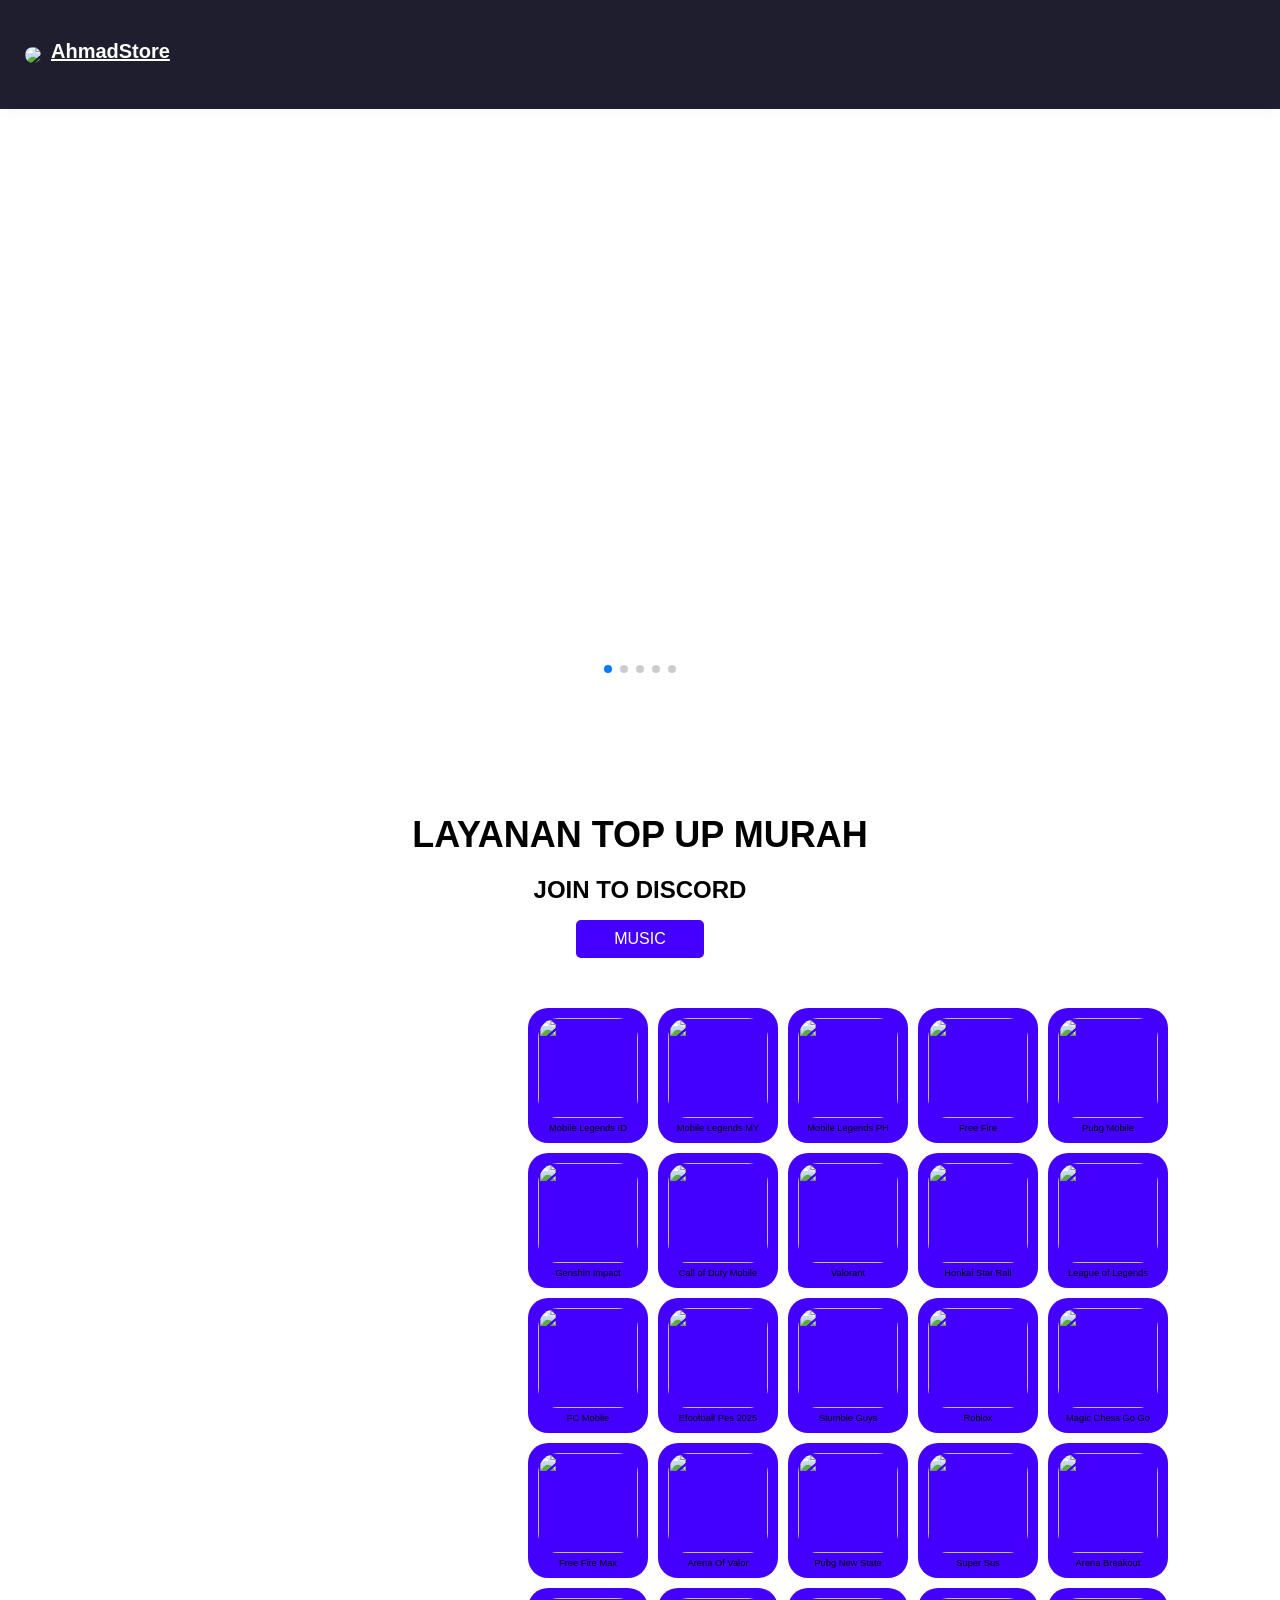
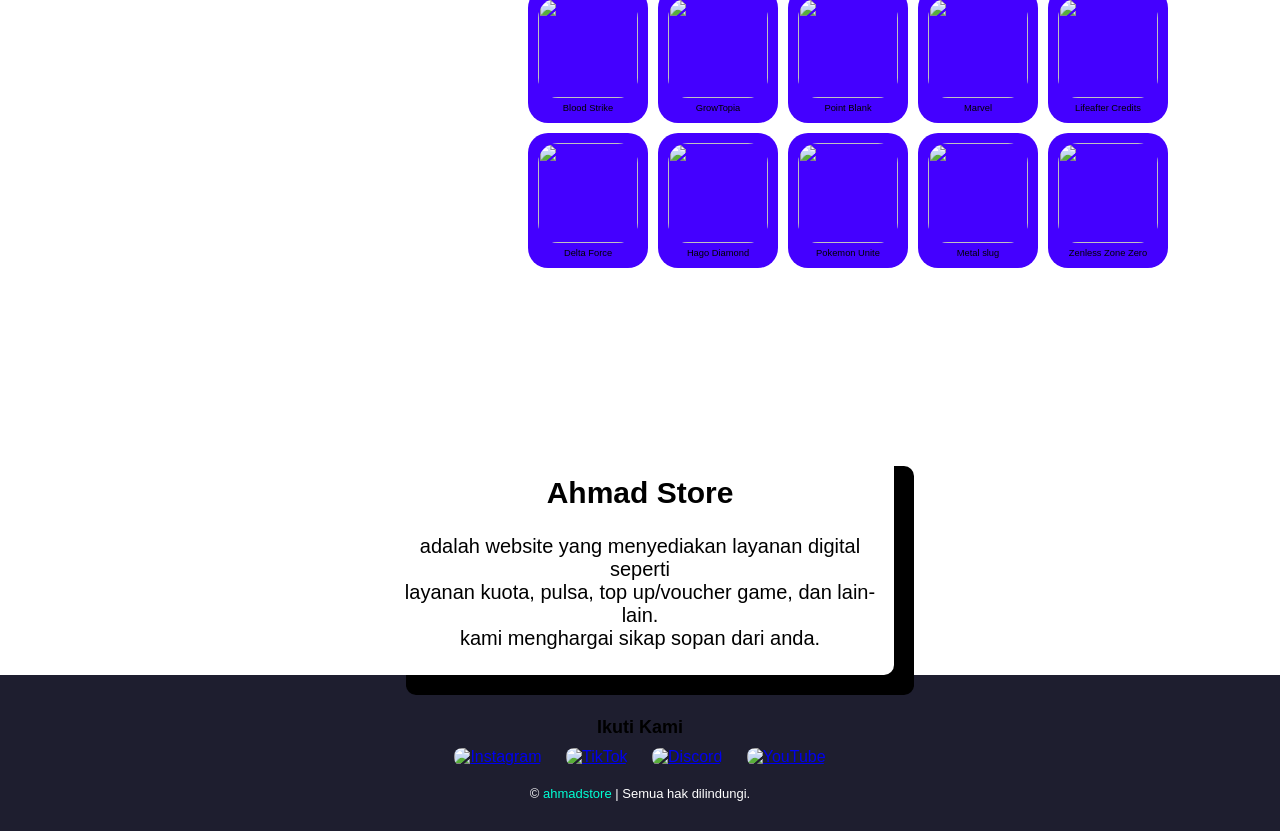
==== index.html @ b256cb35 "Add files via upload" ====
<!DOCTYPE html>
<html lang="id">
    <header>
        <div class="logo">
            <div><img src="image/logo.png"/></div>
        <a href="/" class="title">AhmadStore</a>
        <div>
</header>
        <!-- image slider -->
        <div class="wrap">
            <div class="swiper">
                <div class="swiper-wrapper">
                    <div class="swiper-slide"><img src="image/1204924.jpg" alt=""></div>
                    <div class="swiper-slide"><img src="image/stretched-1920-1080-1149777.jpg" alt=""></div>
                    <div class="swiper-slide"><img src="image/slider-4.webp" alt=""></div>
                    <div class="swiper-slide"><img src="image/slider-5.webp" alt=""></div>
                    <div class="swiper-slide"><img src="image/stretched-1920-1080-1123246.jpg" alt=""></div>
                </div>
        
                <div class="swiper-pagination"></div>
            </div>
        </div>
<head>
    <meta charset="UTF-8">
    <meta name="viewport" content="width=device-width, initial-scale=2.0">
    <title>Ahmadstore</title>
    <div class="title">STORE TERBAIK</div>
    <link rel="icon" href="image/logo.png">
    <link rel="stylesheet" href="style.css">
    <link rel="stylesheet" href="https://unpkg.com/swiper@8/swiper-bundle.min.css"/>
    <div class="hero-content">
        <h1>LAYANAN TOP UP MURAH</h1>
        <h2>JOIN TO
            <span class="typewriter-text"></span>
        </h2>
        </div>
    </div>
</head>
<body>
  <button class="yahiko" id="unmuteBtn">MUSIC</button>

  <audio id="myAudio" src="audio/dj.mp3" autoplay muted loop></audio>
    <section id="populer" class="populer">
        <div class="games">
            <div class="game-item">
                <div class="link" onclick="goToTopup('Mobile Legends ID')">
                    <img src="image/mlbb.png" alt="">
                    <div class="judul-produk">Mobile Legends ID</div>
                </div>
            </div>
            
            <div class="game-item">
                <div class="link" onclick="goToTopup('Mobile Legends MY')">
                    <img src="image/mlglobal.png" alt="">
                    <div class="judul-produk">Mobile Legends MY</div>
                </div>
            </div>
            
            <div class="game-item">
                <div class="link" onclick="goToTopup('Mobile Legends PH')">
                    <img src="image/mlbbph.png" alt="">
                    <div class="judul-produk">Mobile Legends PH</div>
                </div>
            </div>

            <div class="game-item">
                <div class="link" onclick="goToTopup('Free Fire')">
                    <img src="image/ff.png" alt="">
                    <div class="judul-produk">Free Fire</div>
                </div>
            </div>

            <div class="game-item">
                <div class="link" onclick="goToTopup('PUBG Mobile')">
                    <img src="image/pubgm.png" alt="">
                    <div class="judul-produk">Pubg Mobile</div>
                </div>
            </div>

            <div class="game-item">
                <div class="link" onclick="goToTopup('Genshin Impact')">
                    <img src="image/GenshinImpact.png" alt="">
                    <div class="judul-produk">Genshin Impact</div>
                </div>
            </div>

            <div class="game-item">
                <div class="link" onclick="goToTopup('Call of Duty Mobile')">
                    <img src="image/codm.png" alt="">
                    <div class="judul-produk">Call of Duty Mobile</div>
                </div>
            </div>

            <div class="game-item">
                <div class="link" onclick="goToTopup('Valorant')">
                    <img src="image/valorant.png" alt="">
                    <div class="judul-produk">Valorant</div>
                </div>
            </div>

            <div class="game-item">
                <div class="link" onclick="goToTopup('Honkai Star Rail')">
                    <img src="image/hongkai.png" alt="">
                    <div class="judul-produk">Honkai Star Rail</div>
                </div>
            </div>

            <div class="game-item">
                <div class="link" onclick="goToTopup('League of Legends')">
                    <img src="image/lol.png" alt="">
                    <div class="judul-produk">League of Legends</div>
                </div>
            </div>

            <div class="game-item">
                <div class="link" onclick="goToTopup('FC Moblie')">
                    <img src="image/fcmobile.png" alt="">
                    <div class="judul-produk">FC Moblie</div>
                </div>
            </div>

            <div class="game-item">
                <div class="link" onclick="goToTopup('Efootball Pes 2025')">
                    <img src="image/efootball.png" alt="">
                    <div class="judul-produk">Efootball Pes 2025</div>
                </div>
            </div>

            <div class="game-item">
                <div class="link" onclick="goToTopup('Stumble Guys')">
                    <img src="image/st.png" alt="">
                    <div class="judul-produk">Stumble Guys</div>
                </div>
            </div>
            
            <div class="game-item">
                <div class="link" onclick="goToTopup('Roblox')">
                    <img src="image/roblox.png" alt="">
                    <div class="judul-produk">Roblox</div>
                </div>
            </div>
            
            <div class="game-item">
                <div class="link" onclick="goToTopup('Magic Chess Go Go')">
                    <img src="image/magic.png" alt="">
                    <div class="judul-produk">Magic Chess Go Go</div>
                </div>
            </div>
            
            <div class="game-item">
                <div class="link" onclick="goToTopup('Free Fire Max')">
                    <img src="image/ffmax.png" alt="">
                    <div class="judul-produk">Free Fire Max</div>
                </div>
            </div>
            
            <div class="game-item">
                <div class="link" onclick="goToTopup('Arena Of Valor')">
                    <img src="image/aov.png" alt="">
                    <div class="judul-produk">Arena Of Valor</div>
                </div>
            </div>
            
            <div class="game-item">
                <div class="link" onclick="goToTopup('Pubg New State')">
                    <img src="image/pubgnew.png" alt="">
                    <div class="judul-produk">Pubg New State</div>
                </div>
            </div>
            
            <div class="game-item">
                <div class="link" onclick="goToTopup('Super Sus')">
                    <img src="image/supersus.png" alt="">
                    <div class="judul-produk">Super Sus</div>
                </div>
            </div>
            
            <div class="game-item">
                <div class="link" onclick="goToTopup('Arena Breakout')">
                    <img src="image/arenabreakout.png" alt="">
                    <div class="judul-produk">Arena Breakout</div>
                </div>
            </div>
            
            <div class="game-item">
                <div class="link" onclick="goToTopup('Blood Strike')">
                    <img src="image/bloodstrike.png" alt="">
                    <div class="judul-produk">Blood Strike</div>
                </div>
            </div>
            
            <div class="game-item">
                <div class="link" onclick="goToTopup('GrowTopia')">
                    <img src="image/growtopia.png" alt="">
                    <div class="judul-produk">GrowTopia</div>
                </div>
            </div>
            
            <div class="game-item">
                <div class="link" onclick="goToTopup('Point Blank')">
                    <img src="image/pointblank.png" alt="">
                    <div class="judul-produk">Point Blank</div>
                </div>
            </div>
            
            <div class="game-item">
                <div class="link" onclick="goToTopup('Marvel')">
                    <img src="image/marvel.png" alt="">
                    <div class="judul-produk">Marvel</div>
                </div>
            </div>
            
           <div class="game-item">
                <div class="link" onclick="goToTopup('Lifeafter Credits')">
                    <img src="image/lifeafter.png" alt="">
                    <div class="judul-produk">Lifeafter Credits</div>
                </div>
            </div>
            
            <div class="game-item">
                <div class="link" onclick="goToTopup('Delta Force')">
                    <img src="image/deltaforce.png" alt="">
                    <div class="judul-produk">Delta Force</div>
                </div>
            </div>
            
            <div class="game-item">
                <div class="link" onclick="goToTopup('Hago Diamond')">
                    <img src="image/hago.png" alt="">
                    <div class="judul-produk">Hago Diamond</div>
                </div>
            </div>
            
            <div class="game-item">
                <div class="link" onclick="goToTopup('Pokemon Unite')">
                    <img src="image/pokemon.png" alt="">
                    <div class="judul-produk">Pokemon Unite</div>
                </div>
            </div>
            
            <div class="game-item">
                <div class="link" onclick="goToTopup('Metal Slug')">
                    <img src="image/metal.png" alt="">
                    <div class="judul-produk">Metal slug</div>
                </div>
            </div>
            
            <div class="game-item">
                <div class="link" onclick="goToTopup('Zenless Zone Zero')">
                    <img src="image/zenless.png" alt="">
                    <div class="judul-produk">Zenless Zone Zero</div>
                </div>
            </div>
          </div>
    </section>

    <section class="tentang" id="tentang">
        <div class="card">
            <p>
                <h1>Ahmad Store</h1> 
                adalah website yang menyediakan layanan digital seperti
                <br>
                layanan kuota, pulsa, top up/voucher game, dan lain-lain.
                <br>
                kami menghargai sikap sopan dari anda.
            </p>
        </div>
    </section>

   <footer>
    <div class="sosmed">
      <h1>Ikuti Kami</h1>
      <a href="https://www.instagram.com/call.me.mad_"><img src="image/ig.png" alt="Instagram"></a>
      <a href="https://tiktok.com/@ahmad_amrullah12"><img src="image/tt.png" alt="TikTok"></a>
      <a href="https://discord.gg/pJrTTvEG9v"><img src="image/dc.png" alt="Discord"></a>
      <a href="https://youtube.com/@ahmadamrullah12"><img src="image/yt.png" alt="YouTube"></a>
    </div>
    <div class="copyright">
      &copy; <a href="https://discord.gg/pJrTTvEG9v">ahmadstore</a> | Semua hak dilindungi.
    </div>
  </footer>
  
    <script>
        function goToTopup(game) {
            window.location.href = `topup.html?game=${encodeURIComponent(game)}`;
        }

        function goToInfo(game) {
            window.location.href = `info.html?game=${encodeURIComponent(game)}`;
        }
    </script>
<script src="https://unpkg.com/swiper@8/swiper-bundle.min.js"></script>
<script src="script.js"></script>
</body>
</html>
---- style.css ----
body {
    font-family: Bold, sans-serif;
    text-align: center;
    background-image: url(https://cdn.discordapp.com/attachments/1359889740995756062/1373749825455259841/logo.png?ex=682b8bb9&is=682a3a39&hm=458e947bf00611971ff7916f259a6aa3700faae4d5fba4be7956ff9c8e35e66b&);
    background-repeat: no-repeat;
    background-size: cover;
    background-position: 52.5%;
    margin: 0;
    position: relative;
}
header {
    display: flex;
    align-items: center;
    justify-content: space-between;
    padding: 15px 20px;
    background-color: #1e1e2f;
    box-shadow: 0px 4px 10px rgba(201, 199, 199, 0.1);
    font-weight: bold;
    top: 0;
}

.swiper {
    width: 50%;
    margin: 5rem;
    height: 50vh;
}
.swiper-slide  img {
    width: 100%;
    
}

.logo {
    display: flex;
    --flex-direction: row;
    justify-content: center;
    align-items: center;
    font-size: 1.5em;
    padding: 15px;
    margin-left: -10px;
}
.logo img {
    height: 50px; /* Sesuaikan ukuran logo */
    border-radius: 50px;
}

.nama {
    color: whitesmoke;
    font-weight: 700;
    padding-left: 10px;
}

.store {
    color: #323531;
    font-weight: 700;
    padding-left: 4px;
}

nav ul {
    list-style: none;
    display: flex;
    gap: 20px;
}

nav ul li a {
    text-decoration: none;
    color: #333;
    font-weight: bold;
}

.topup-container {
    display: grid;
    justify-content: center;
    align-items: center;
    width: 80%;
    max-width: 400px;
    margin: 20px auto;
    background: white;
    padding: 30px;
    border-radius: 5px;
    box-shadow: 2px 2px 10px rgba(0, 0, 0, 0.2);
}

.logotengah {
    display: grid;
    justify-content: center;
    align-items: center;
    margin-left: 91vh;
    margin-top: 50px;
    border-radius: 15px;
    width: 15%;
}

.title-p {
    display: grid;
    justify-content: center;
    align-items: center;
    text-align: center;
    font-size: 10pt;
    margin-bottom: 5px;
    margin-top: 50px;
    margin-left: 95vh;
    background: #a5a3a4;
    border-radius: 15px;
    padding: 10px;
    width: 10%;
    padding-top: 1rem;
}

input {
    width: 100%;
    padding: 10px;
    margin-bottom: 15px;
    border: 1px solid #ccc;
    border-radius: 5px;
}
.price-list {
    display: grid;
    grid-template-columns: repeat(2, 1fr);
    gap: 10px;
    margin-bottom: 15px;
}
.price-item {
    background: #e0e0e0;
    padding: 15px;
    border-radius: 5px;
    cursor: pointer;
}
.price-item:hover {
    background: #ff6600;
    color: white;
}
button {
    background: #28a745;
    color: white;
    padding: 10px;
    width: 100%;
    border: none;
    border-radius: 5px;
    cursor: pointer;
    font-size: 16px;
}

.yahiko {
    background: #4400ff;
    color: white;
    padding: 10px;
    width: 10%;
    border: none;
    border-radius: 5px;
    cursor: pointer;
    font-size: 16px;
}

button:hover {
    background: #218838;
}
.back-link {
    --display: block;
    margin-top: 50px;
    margin-bottom: 50px;
    padding: 10px;
    width: 100%;
    font-size: 16px;
    border-radius: 5px;
    text-decoration: none;
    color: white;
    cursor: pointer;
    background-color: #007bff;
}

.back-link:hover {
    background-color: #0d66c5;
}

.game-list {
    width: 90%;
    max-width: 600px;
    margin: 20px auto;
    text-align: center;
    background: white;
    padding: 30px;
    border-radius: 10px;
    box-shadow: 2px 2px 10px rgba(0, 0, 0, 0.2);
}

.games {
    display: grid;
    justify-content: center;
    align-content: center;
    grid-template-columns: repeat(5, 1fr);
    gap: 10px;
    margin: 50px auto;
    --margin-top: 5px;
    margin-left: 160vh;
}

.game-item {
    display: grid;
    background: #4400ff;
    padding: 10px;
    border-radius: 20px;
    text-align: center;
    cursor: pointer;
    transition: 0.3s;
}

.game-item:hover {
  background-color: #00ffd5;
  color: #000;
  box-shadow: 0 0 15px #00ffd5;
}

.game-item img {
    width: 100px;
    height: 100px;
    margin-bottom: 5px;
}

.populer
{
    display: grid;
    justify-content: center;
    font-size: 7pt;
    width: 40%;
    margin-top: 0%;
    margin-left: -10%;
    margin-right: 5%;
    grid-template-columns: repeat(5,1fr);
}

.populer img
{
    border-radius: 20px;
}

footer {
      background-color: #1e1e2f;
      text-align: center;
      padding: 30px 20px;
    }

    .sosmed h1 {
      font-size: 18px;
      margin-bottom: 10px;
    }

    .sosmed a img {
      width: 40px;
      margin: 0 10px;
      border-radius: 8px;
    }

    .copyright {
      font-size: 13px;
      color: #fff;
      margin-top: 20px;
    }

    .copyright a {
      color: #00ffd5;
      text-decoration: none;
    }

.tentang
{
    display: grid;
    justify-content: center;
    margin-top: 10%;
    font-size: 15pt;
}

.card
{
    background-color: #fff;
    padding: 1%;
    border-radius: 10px;
    box-shadow: 20px 20px black;
}

.title
{
    color: white;
    border-bottom: 1px solid var(--white);
    font-size: 15pt;
    margin-top: 10px;
    margin-left: 10px;
    margin-bottom: 1rem;
    font-weight: 600;
    border-radius: 10px;
}
 
.card h1
{
    --text-align: center;
}

@media screen and (max-width : 600px) {
    
    header {
        display: flex;
        align-items: center;
        justify-content: space-between;
        padding: 4px 4px;
        background-color: #4400ff;
        box-shadow: 0px 4px 10px rgba(201, 199, 199, 0.1);
        position: sticky;
        block-size: 5cap;
    }
    
    body
    {
        position: static;
        background-position: 50%;
    }

        /* Hero Section */
    .hero-content {
        display: fixed;
    }

    .swiper {
        display: flex;
    }

    .swiper-slide  img {
        display: flex;
    }

    .yahiko {
    background: #4400ff;
    color: white;
    padding: 10px;
    width: 20%;
    border: none;
    border-radius: 5px;
    cursor: pointer;
    font-size: 15px;
    }

    .game-item {
    display: grid;
    background: #4400ff;
    padding: 10px;
    border-radius: 20px;
    text-align: center;
    cursor: pointer;
    transition: 0.3s;
    }

    .game-item:hover {
    background-color: #00ffd5;
    color: #000;
    box-shadow: 0 0 15px #00ffd5;
    }

    .game-item img {
        width: 100px;
        height: 100px;
        margin-bottom: 5px;
    }

    .nama {
        font-size: 15pt;
    }

    .store {
        font-size: 15pt;
    }
    
    .hdjudul {
        font-size: 10pt;
    }
    nav ul {
        list-style: none;
        display: flex;
        gap: 20px;
    }
    .logotengah {
        display: grid;
        justify-content: center;
        align-items: center;
        margin-left: 21vh;
        margin-top: 50px;
        border-radius: 15px;
        width: 15%;
    }
    
    .logo {
    display: flex;
    --flex-direction: row;
    justify-content: center;
    align-items: center;
    font-size: 1.5em;
    padding: 15px;
    margin-left: 95px;
    margin-top: 10px;
    display: fixed;
    }

    .logo img {
        height: 50px; /* Sesuaikan ukuran logo */
        border-radius: 20px;
    }

    .title-p {
        display: grid;
        justify-content: center;
        align-items: center;
        text-align: center;
        font-size: 10pt;
        margin-bottom: 5px;
        margin-top: 50px;
        margin-left: 21vh;
        background: #a5a3a4;
        border-radius: 15px;
        padding: 10px;
        width: 10%;
    }
    
    .populer
    {
        display: grid;
        justify-content: center;
        grid-template-columns: repeat(3,1fr);
        font-size: 10pt;
        width: 10%;
        margin-top: 2%;
        margin-left: 5%;
        margin-right: 5%;
    }

    .tentang
    {
        display: grid;
        justify-content: center;
        margin-top: 10%;
        font-size: 10pt;
        margin-right: 5%;
    }
    .games {
        display: grid;
        justify-content: center;
        align-content: center;
        grid-template-columns: repeat(3, 1fr);
        gap: 10px;
        margin: 20px auto;
        --margin-top: 5px;
        margin-left: 40vh;
    }
}
.input-search
{
    width: 30%;
    border: none;
    border-radius: 0 0 0 10px;
    padding: 10px;
}

.wrap {
    max-width: 1100px;
    margin: auto;
    padding-left: 2rem;
    padding-right: 2rem;
}
@media screen and (max-width:600px) {
   .swiper {
      width: 100%;
      margin: 6.5rem;
      height: 15vh;
   }
   .swiper-slide img {
      width: 100%;
      
   }
}

@media screen and (min-width:600px) {
   .swiper {
      width: 100%;
      margin-top: 8rem;
      height: 25vh;
   }
   .swiper-slide  img {
      width: 100%;
      
   }
}

@media screen and (min-width:600px) {
   .swiper {
      margin-top: 5rem;
   }
    .swiper {
        width: 100%;
        margin-top: 8rem;
        height: 30vh;
    }
    .swiper-slide  img {
        width: 100%;
        
    }
}

@media screen and (min-width: 600px) {
    .swiper {
        width: 100%;
        height: 50vh;
    }
    .swiper-slide img {
        width: 100%;
        
    }
}

.link img
{
    width: none;
}

/* Hero Section */
.hero-content {
    flex: 1;
}

.hero-content h1 {
    font-size: 48px;
    margin-bottom: 16px;
    transition: text-shadow 0.3s ease;
}

.hero-content h1:hover {
    text-shadow: 0 0 15px var(--glow-color);
}

.hero-content h2 {
    color: var(--primary);
    font-size: 24px;
    margin-bottom: 16px;
    transition: text-shadow 0.3s ease;
}

.hero-content h2:hover {
    text-shadow: 0 0 10px var(--glow-color);
}

.hero-content p {
    color: var(--gray);
    margin-bottom: 32px;
    max-width: 500px;
    transition: color 0.3s ease;
}

.hero-content p:hover {
    color: var(--light);
}

.hero-content {
    order: 2;
}

.profile-image {
    order: 1;
}

.social-links {
    justify-content: center;
}

.hero-content h1 {
    font-size: 36px;
}
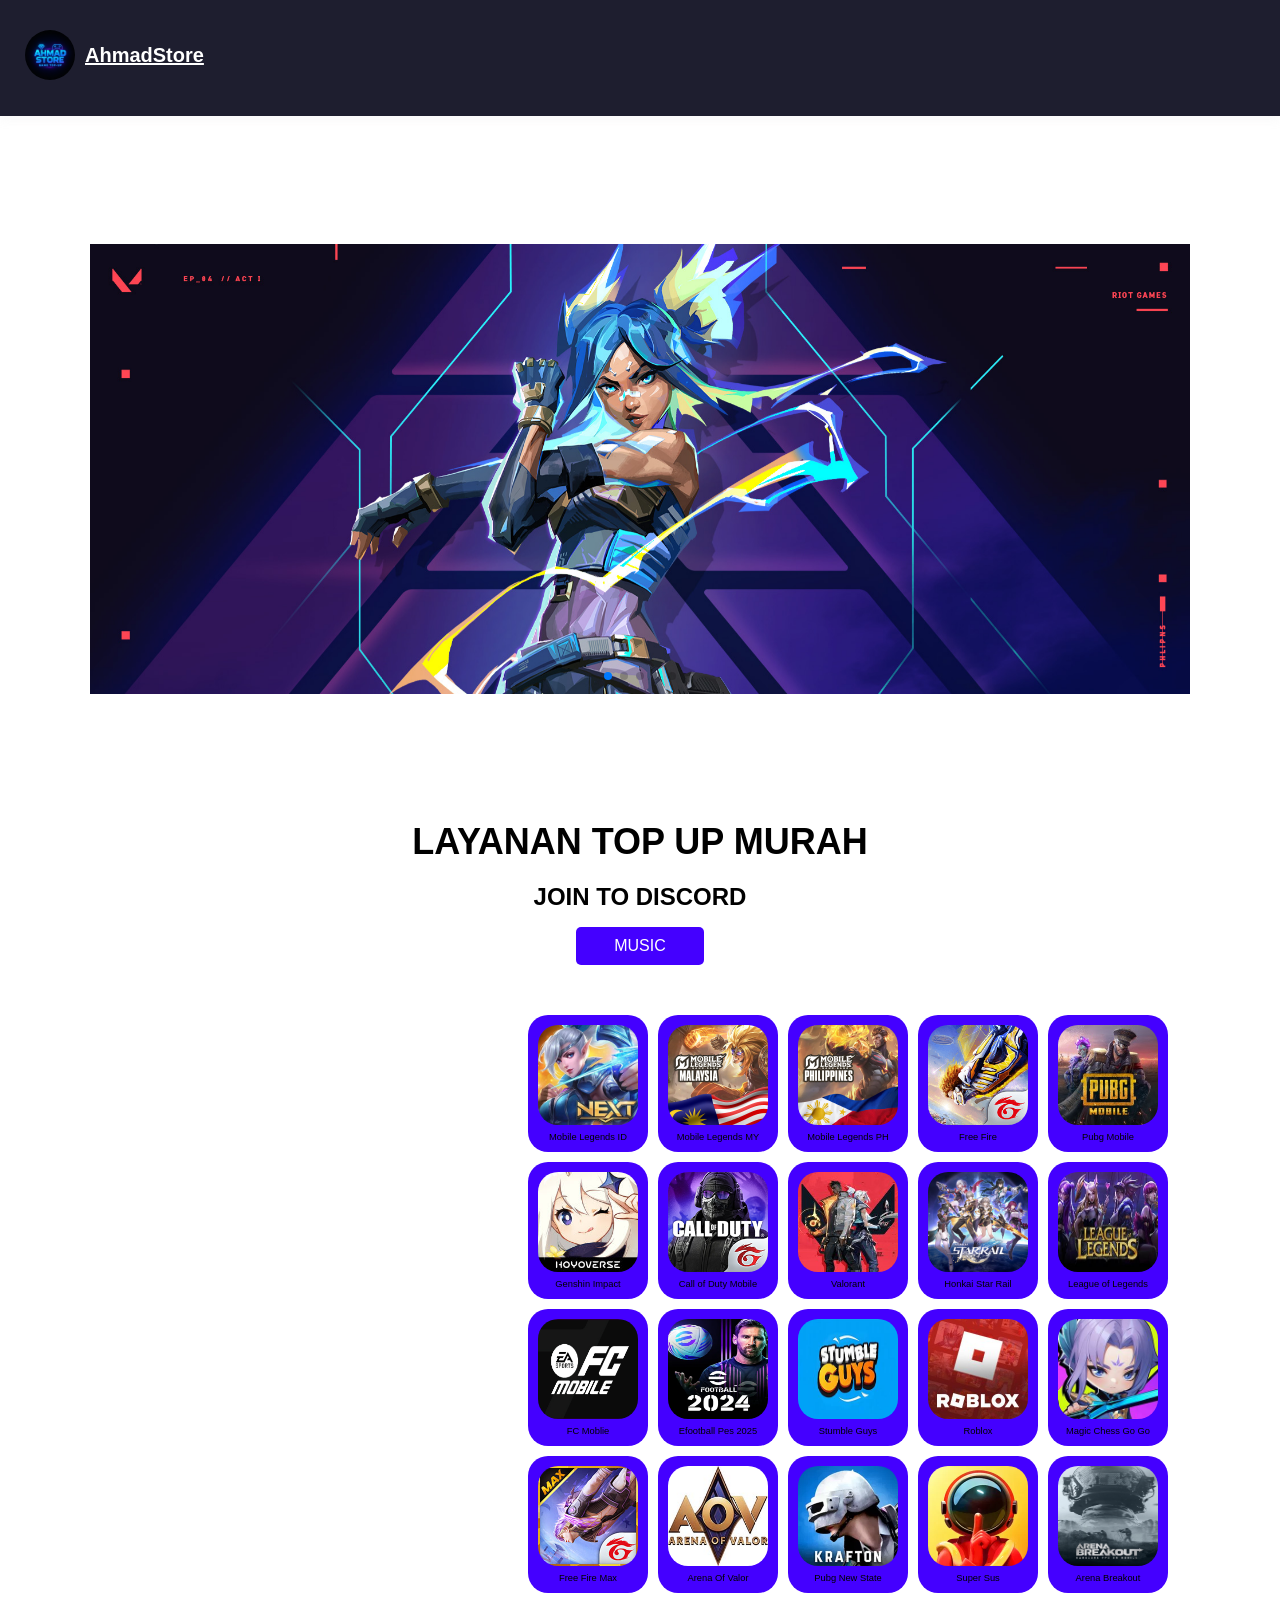
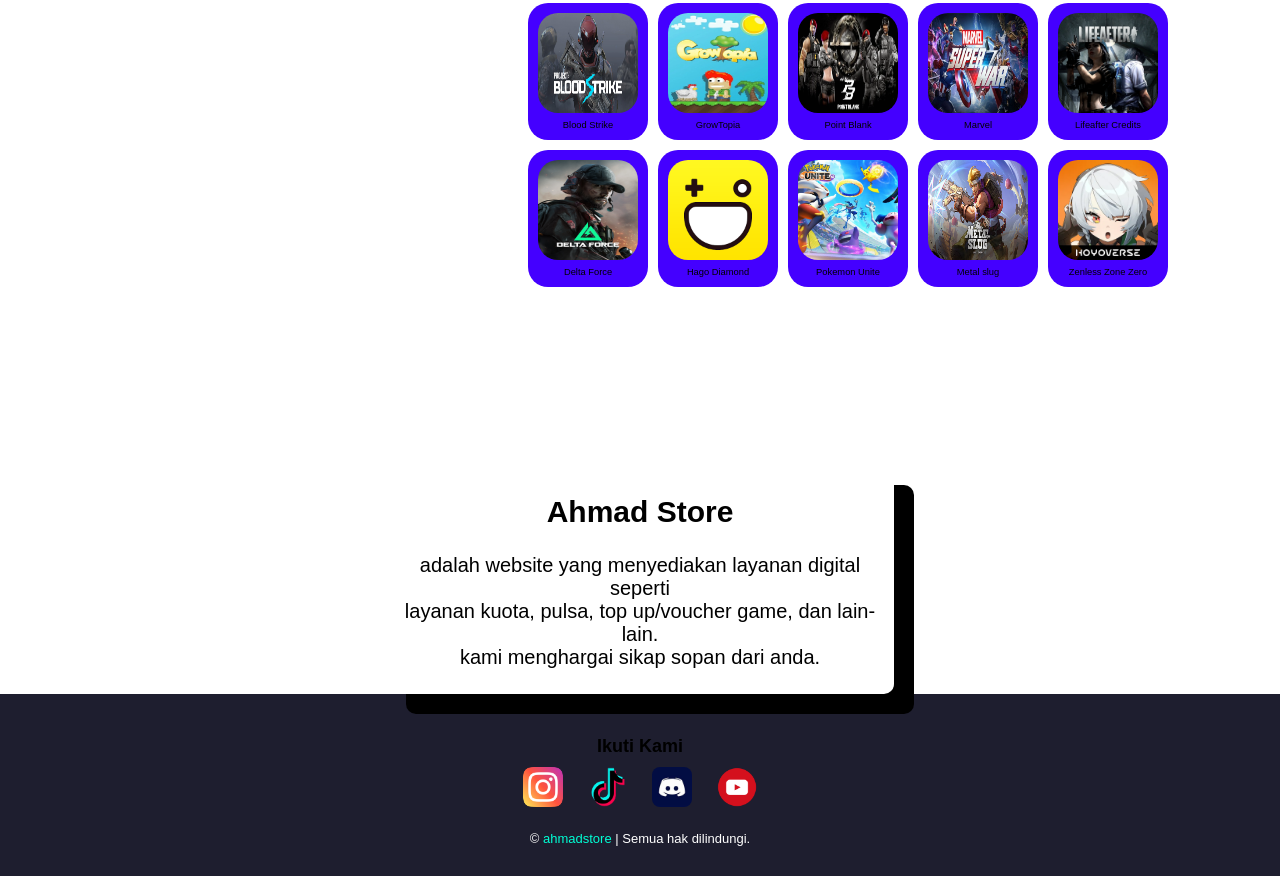
==== commit 08a2db8f: "Update index.html" ====
--- a/index.html
+++ b/index.html
@@ -2,7 +2,7 @@
 <html lang="id">
     <header>
         <div class="logo">
-            <div><img src="image/logo.png"/></div>
+            <div><img src="logo.png"/></div>
         <a href="/" class="title">AhmadStore</a>
         <div>
 </header>
@@ -10,11 +10,11 @@
         <div class="wrap">
             <div class="swiper">
                 <div class="swiper-wrapper">
-                    <div class="swiper-slide"><img src="image/1204924.jpg" alt=""></div>
-                    <div class="swiper-slide"><img src="image/stretched-1920-1080-1149777.jpg" alt=""></div>
-                    <div class="swiper-slide"><img src="image/slider-4.webp" alt=""></div>
-                    <div class="swiper-slide"><img src="image/slider-5.webp" alt=""></div>
-                    <div class="swiper-slide"><img src="image/stretched-1920-1080-1123246.jpg" alt=""></div>
+                    <div class="swiper-slide"><img src="1204924.jpg" alt=""></div>
+                    <div class="swiper-slide"><img src="stretched-1920-1080-1149777.jpg" alt=""></div>
+                    <div class="swiper-slide"><img src="slider-4.webp" alt=""></div>
+                    <div class="swiper-slide"><img src="slider-5.webp" alt=""></div>
+                    <div class="swiper-slide"><img src="stretched-1920-1080-1123246.jpg" alt=""></div>
                 </div>
         
                 <div class="swiper-pagination"></div>
@@ -25,7 +25,7 @@
     <meta name="viewport" content="width=device-width, initial-scale=2.0">
     <title>Ahmadstore</title>
     <div class="title">STORE TERBAIK</div>
-    <link rel="icon" href="image/logo.png">
+    <link rel="icon" href="logo.png">
     <link rel="stylesheet" href="style.css">
     <link rel="stylesheet" href="https://unpkg.com/swiper@8/swiper-bundle.min.css"/>
     <div class="hero-content">
@@ -44,210 +44,210 @@
         <div class="games">
             <div class="game-item">
                 <div class="link" onclick="goToTopup('Mobile Legends ID')">
-                    <img src="image/mlbb.png" alt="">
+                    <img src="mlbb.png" alt="">
                     <div class="judul-produk">Mobile Legends ID</div>
                 </div>
             </div>
             
             <div class="game-item">
                 <div class="link" onclick="goToTopup('Mobile Legends MY')">
-                    <img src="image/mlglobal.png" alt="">
+                    <img src="mlglobal.png" alt="">
                     <div class="judul-produk">Mobile Legends MY</div>
                 </div>
             </div>
             
             <div class="game-item">
                 <div class="link" onclick="goToTopup('Mobile Legends PH')">
-                    <img src="image/mlbbph.png" alt="">
+                    <img src="mlbbph.png" alt="">
                     <div class="judul-produk">Mobile Legends PH</div>
                 </div>
             </div>
 
             <div class="game-item">
                 <div class="link" onclick="goToTopup('Free Fire')">
-                    <img src="image/ff.png" alt="">
+                    <img src="ff.png" alt="">
                     <div class="judul-produk">Free Fire</div>
                 </div>
             </div>
 
             <div class="game-item">
                 <div class="link" onclick="goToTopup('PUBG Mobile')">
-                    <img src="image/pubgm.png" alt="">
+                    <img src="pubgm.png" alt="">
                     <div class="judul-produk">Pubg Mobile</div>
                 </div>
             </div>
 
             <div class="game-item">
                 <div class="link" onclick="goToTopup('Genshin Impact')">
-                    <img src="image/GenshinImpact.png" alt="">
+                    <img src="GenshinImpact.png" alt="">
                     <div class="judul-produk">Genshin Impact</div>
                 </div>
             </div>
 
             <div class="game-item">
                 <div class="link" onclick="goToTopup('Call of Duty Mobile')">
-                    <img src="image/codm.png" alt="">
+                    <img src="codm.png" alt="">
                     <div class="judul-produk">Call of Duty Mobile</div>
                 </div>
             </div>
 
             <div class="game-item">
                 <div class="link" onclick="goToTopup('Valorant')">
-                    <img src="image/valorant.png" alt="">
+                    <img src="valorant.png" alt="">
                     <div class="judul-produk">Valorant</div>
                 </div>
             </div>
 
             <div class="game-item">
                 <div class="link" onclick="goToTopup('Honkai Star Rail')">
-                    <img src="image/hongkai.png" alt="">
+                    <img src="hongkai.png" alt="">
                     <div class="judul-produk">Honkai Star Rail</div>
                 </div>
             </div>
 
             <div class="game-item">
                 <div class="link" onclick="goToTopup('League of Legends')">
-                    <img src="image/lol.png" alt="">
+                    <img src="lol.png" alt="">
                     <div class="judul-produk">League of Legends</div>
                 </div>
             </div>
 
             <div class="game-item">
                 <div class="link" onclick="goToTopup('FC Moblie')">
-                    <img src="image/fcmobile.png" alt="">
+                    <img src="fcmobile.png" alt="">
                     <div class="judul-produk">FC Moblie</div>
                 </div>
             </div>
 
             <div class="game-item">
                 <div class="link" onclick="goToTopup('Efootball Pes 2025')">
-                    <img src="image/efootball.png" alt="">
+                    <img src="efootball.png" alt="">
                     <div class="judul-produk">Efootball Pes 2025</div>
                 </div>
             </div>
 
             <div class="game-item">
                 <div class="link" onclick="goToTopup('Stumble Guys')">
-                    <img src="image/st.png" alt="">
+                    <img src="st.png" alt="">
                     <div class="judul-produk">Stumble Guys</div>
                 </div>
             </div>
             
             <div class="game-item">
                 <div class="link" onclick="goToTopup('Roblox')">
-                    <img src="image/roblox.png" alt="">
+                    <img src="roblox.png" alt="">
                     <div class="judul-produk">Roblox</div>
                 </div>
             </div>
             
             <div class="game-item">
                 <div class="link" onclick="goToTopup('Magic Chess Go Go')">
-                    <img src="image/magic.png" alt="">
+                    <img src="magic.png" alt="">
                     <div class="judul-produk">Magic Chess Go Go</div>
                 </div>
             </div>
             
             <div class="game-item">
                 <div class="link" onclick="goToTopup('Free Fire Max')">
-                    <img src="image/ffmax.png" alt="">
+                    <img src="ffmax.png" alt="">
                     <div class="judul-produk">Free Fire Max</div>
                 </div>
             </div>
             
             <div class="game-item">
                 <div class="link" onclick="goToTopup('Arena Of Valor')">
-                    <img src="image/aov.png" alt="">
+                    <img src="aov.png" alt="">
                     <div class="judul-produk">Arena Of Valor</div>
                 </div>
             </div>
             
             <div class="game-item">
                 <div class="link" onclick="goToTopup('Pubg New State')">
-                    <img src="image/pubgnew.png" alt="">
+                    <img src="pubgnew.png" alt="">
                     <div class="judul-produk">Pubg New State</div>
                 </div>
             </div>
             
             <div class="game-item">
                 <div class="link" onclick="goToTopup('Super Sus')">
-                    <img src="image/supersus.png" alt="">
+                    <img src="supersus.png" alt="">
                     <div class="judul-produk">Super Sus</div>
                 </div>
             </div>
             
             <div class="game-item">
                 <div class="link" onclick="goToTopup('Arena Breakout')">
-                    <img src="image/arenabreakout.png" alt="">
+                    <img src="arenabreakout.png" alt="">
                     <div class="judul-produk">Arena Breakout</div>
                 </div>
             </div>
             
             <div class="game-item">
                 <div class="link" onclick="goToTopup('Blood Strike')">
-                    <img src="image/bloodstrike.png" alt="">
+                    <img src="bloodstrike.png" alt="">
                     <div class="judul-produk">Blood Strike</div>
                 </div>
             </div>
             
             <div class="game-item">
                 <div class="link" onclick="goToTopup('GrowTopia')">
-                    <img src="image/growtopia.png" alt="">
+                    <img src="growtopia.png" alt="">
                     <div class="judul-produk">GrowTopia</div>
                 </div>
             </div>
             
             <div class="game-item">
                 <div class="link" onclick="goToTopup('Point Blank')">
-                    <img src="image/pointblank.png" alt="">
+                    <img src="pointblank.png" alt="">
                     <div class="judul-produk">Point Blank</div>
                 </div>
             </div>
             
             <div class="game-item">
                 <div class="link" onclick="goToTopup('Marvel')">
-                    <img src="image/marvel.png" alt="">
+                    <img src="marvel.png" alt="">
                     <div class="judul-produk">Marvel</div>
                 </div>
             </div>
             
            <div class="game-item">
                 <div class="link" onclick="goToTopup('Lifeafter Credits')">
-                    <img src="image/lifeafter.png" alt="">
+                    <img src="lifeafter.png" alt="">
                     <div class="judul-produk">Lifeafter Credits</div>
                 </div>
             </div>
             
             <div class="game-item">
                 <div class="link" onclick="goToTopup('Delta Force')">
-                    <img src="image/deltaforce.png" alt="">
+                    <img src="deltaforce.png" alt="">
                     <div class="judul-produk">Delta Force</div>
                 </div>
             </div>
             
             <div class="game-item">
                 <div class="link" onclick="goToTopup('Hago Diamond')">
-                    <img src="image/hago.png" alt="">
+                    <img src="hago.png" alt="">
                     <div class="judul-produk">Hago Diamond</div>
                 </div>
             </div>
             
             <div class="game-item">
                 <div class="link" onclick="goToTopup('Pokemon Unite')">
-                    <img src="image/pokemon.png" alt="">
+                    <img src="pokemon.png" alt="">
                     <div class="judul-produk">Pokemon Unite</div>
                 </div>
             </div>
             
             <div class="game-item">
                 <div class="link" onclick="goToTopup('Metal Slug')">
-                    <img src="image/metal.png" alt="">
+                    <img src="metal.png" alt="">
                     <div class="judul-produk">Metal slug</div>
                 </div>
             </div>
             
             <div class="game-item">
                 <div class="link" onclick="goToTopup('Zenless Zone Zero')">
-                    <img src="image/zenless.png" alt="">
+                    <img src="zenless.png" alt="">
                     <div class="judul-produk">Zenless Zone Zero</div>
                 </div>
             </div>
@@ -270,10 +270,10 @@
    <footer>
     <div class="sosmed">
       <h1>Ikuti Kami</h1>
-      <a href="https://www.instagram.com/call.me.mad_"><img src="image/ig.png" alt="Instagram"></a>
-      <a href="https://tiktok.com/@ahmad_amrullah12"><img src="image/tt.png" alt="TikTok"></a>
-      <a href="https://discord.gg/pJrTTvEG9v"><img src="image/dc.png" alt="Discord"></a>
-      <a href="https://youtube.com/@ahmadamrullah12"><img src="image/yt.png" alt="YouTube"></a>
+      <a href="https://www.instagram.com/call.me.mad_"><img src="ig.png" alt="Instagram"></a>
+      <a href="https://tiktok.com/@ahmad_amrullah12"><img src="tt.png" alt="TikTok"></a>
+      <a href="https://discord.gg/pJrTTvEG9v"><img src="dc.png" alt="Discord"></a>
+      <a href="https://youtube.com/@ahmadamrullah12"><img src="yt.png" alt="YouTube"></a>
     </div>
     <div class="copyright">
       &copy; <a href="https://discord.gg/pJrTTvEG9v">ahmadstore</a> | Semua hak dilindungi.
@@ -292,4 +292,4 @@
 <script src="https://unpkg.com/swiper@8/swiper-bundle.min.js"></script>
 <script src="script.js"></script>
 </body>
-</html>+</html>
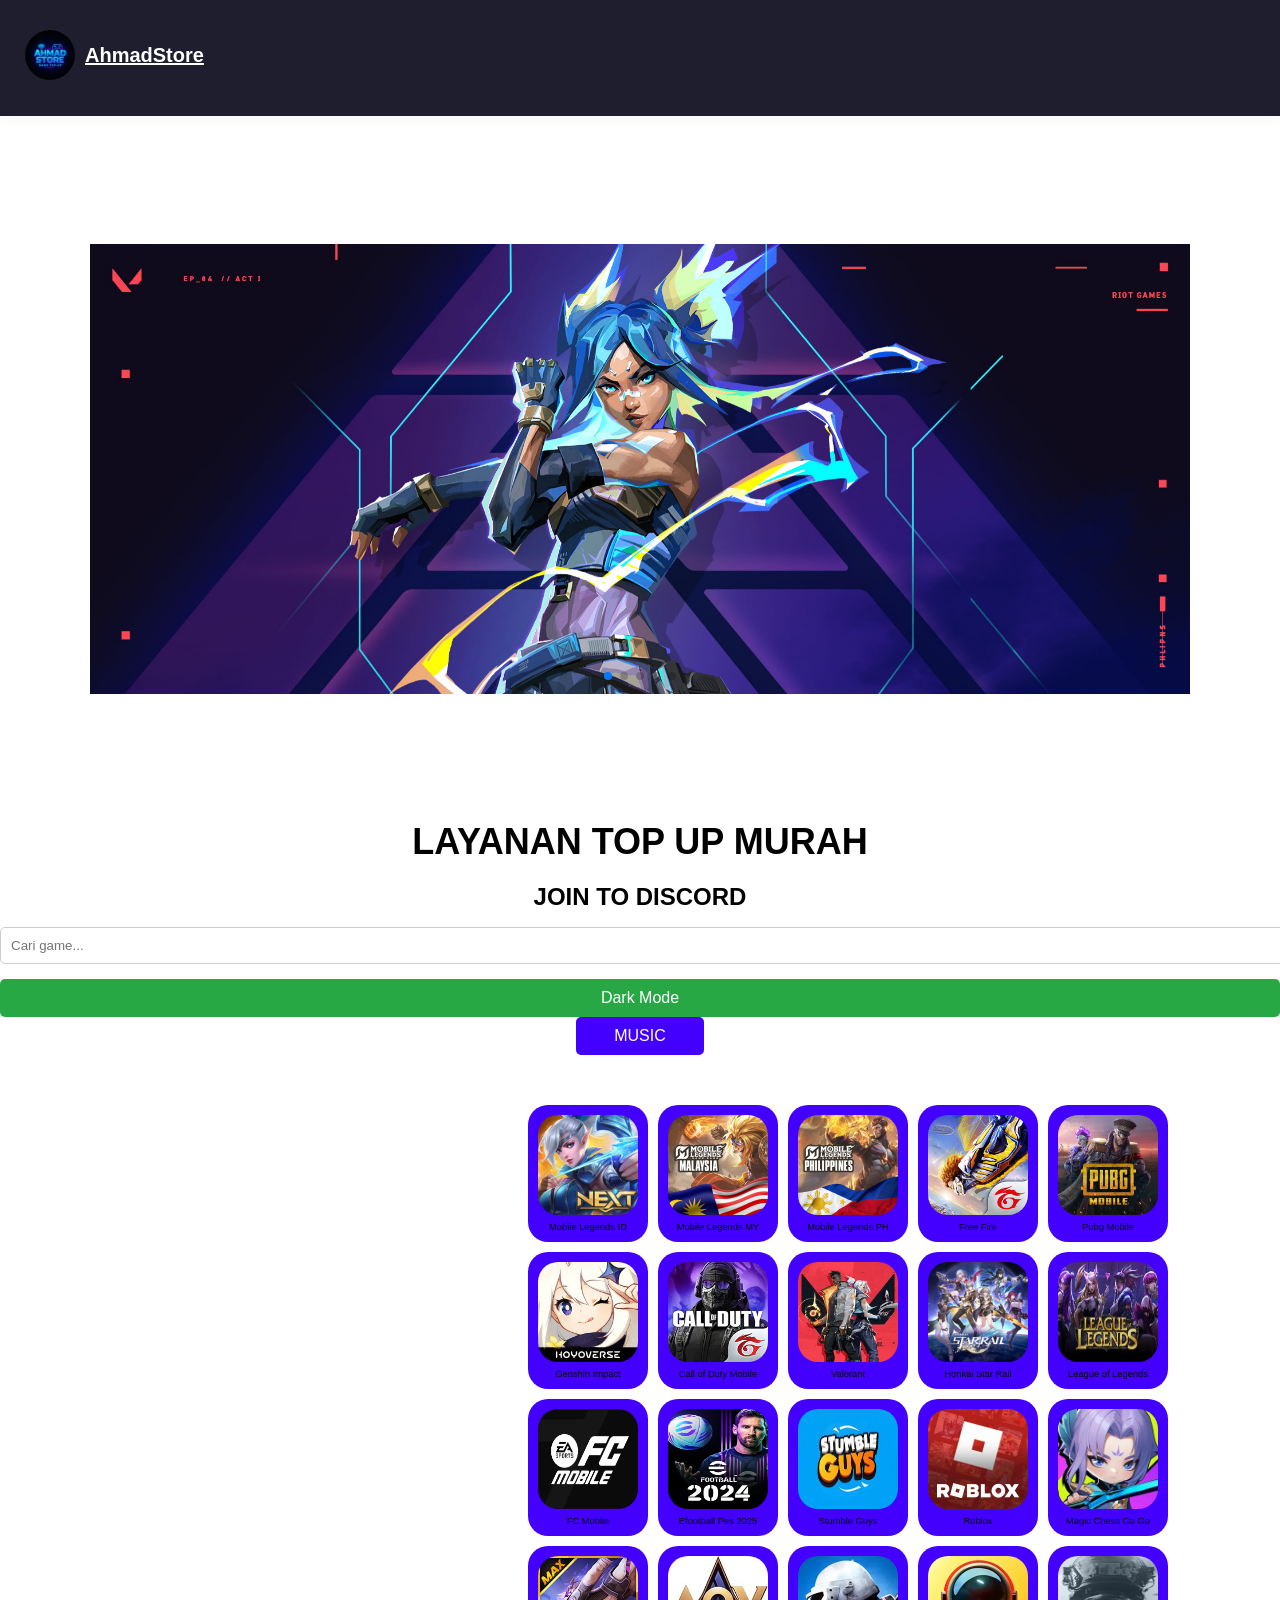
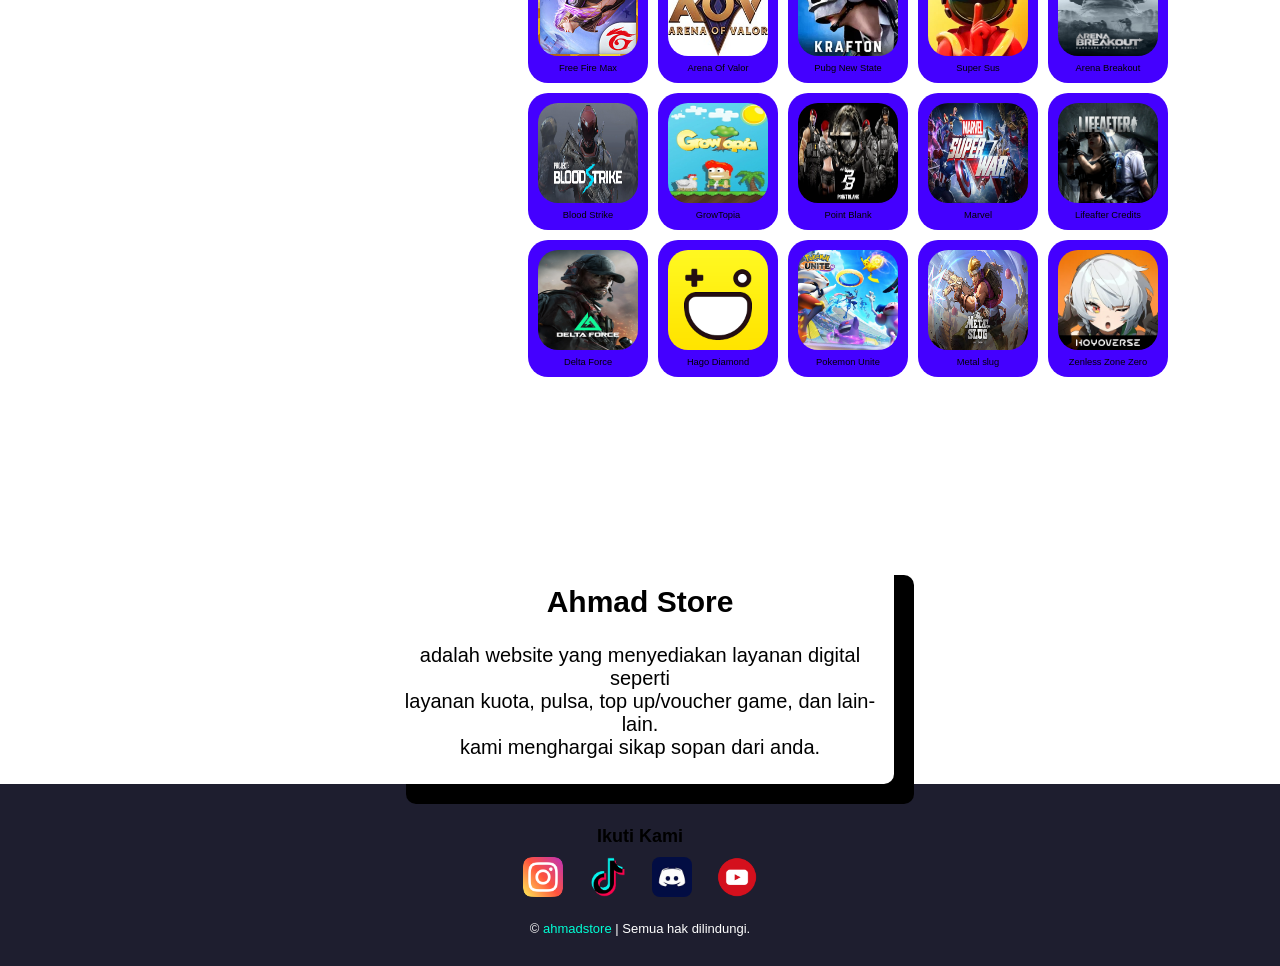
==== commit 8c183ae1: "Update index.html" ====
--- a/index.html
+++ b/index.html
@@ -37,9 +37,15 @@
     </div>
 </head>
 <body>
+
+<div class="toolbar">
+  <input type="text" id="searchInput" placeholder="Cari game...">
+  <button id="darkModeToggle">Dark Mode</button>
+</div>
+
   <button class="yahiko" id="unmuteBtn">MUSIC</button>
 
-  <audio id="myAudio" src="audio/dj.mp3" autoplay muted loop></audio>
+  <audio id="myAudio" src="dj.mp3" autoplay muted loop></audio>
     <section id="populer" class="populer">
         <div class="games">
             <div class="game-item">
@@ -288,6 +294,24 @@
         function goToInfo(game) {
             window.location.href = `info.html?game=${encodeURIComponent(game)}`;
         }
+        // DARK MODE TOGGLE
+  const toggle = document.getElementById("darkModeToggle");
+  toggle.addEventListener("click", () => {
+    document.body.classList.toggle("dark-mode");
+    toggle.textContent = document.body.classList.contains("dark-mode") ? "Light Mode" : "Dark Mode";
+  });
+
+  // SEARCH GAME
+  const searchInput = document.getElementById("searchInput");
+  searchInput.addEventListener("input", function () {
+    const filter = this.value.toLowerCase();
+    const gameItems = document.querySelectorAll(".game-item");
+
+    gameItems.forEach(item => {
+      const title = item.querySelector(".judul-produk").textContent.toLowerCase();
+      item.style.display = title.includes(filter) ? "block" : "none";
+    });
+  });
     </script>
 <script src="https://unpkg.com/swiper@8/swiper-bundle.min.js"></script>
 <script src="script.js"></script>
--- a/style.css
+++ b/style.css
@@ -1,7 +1,7 @@
 body {
     font-family: Bold, sans-serif;
     text-align: center;
-    background-image: url(https://cdn.discordapp.com/attachments/1359889740995756062/1373749825455259841/logo.png?ex=682b8bb9&is=682a3a39&hm=458e947bf00611971ff7916f259a6aa3700faae4d5fba4be7956ff9c8e35e66b&);
+    background-image: url(https://cdn.discordapp.com/attachments/1359889740995756062/1373749825455259841/logo.png?ex=682cdd39&is=682b8bb9&hm=614657959157bdd192c156e0eb922c0765e7a418ba4955fcbac6d3a531c649ec&);
     background-repeat: no-repeat;
     background-size: cover;
     background-position: 52.5%;
@@ -206,7 +206,7 @@
 
 .game-item:hover {
   background-color: #00ffd5;
-  color: #000;
+  color: #fff;
   box-shadow: 0 0 15px #00ffd5;
 }
 
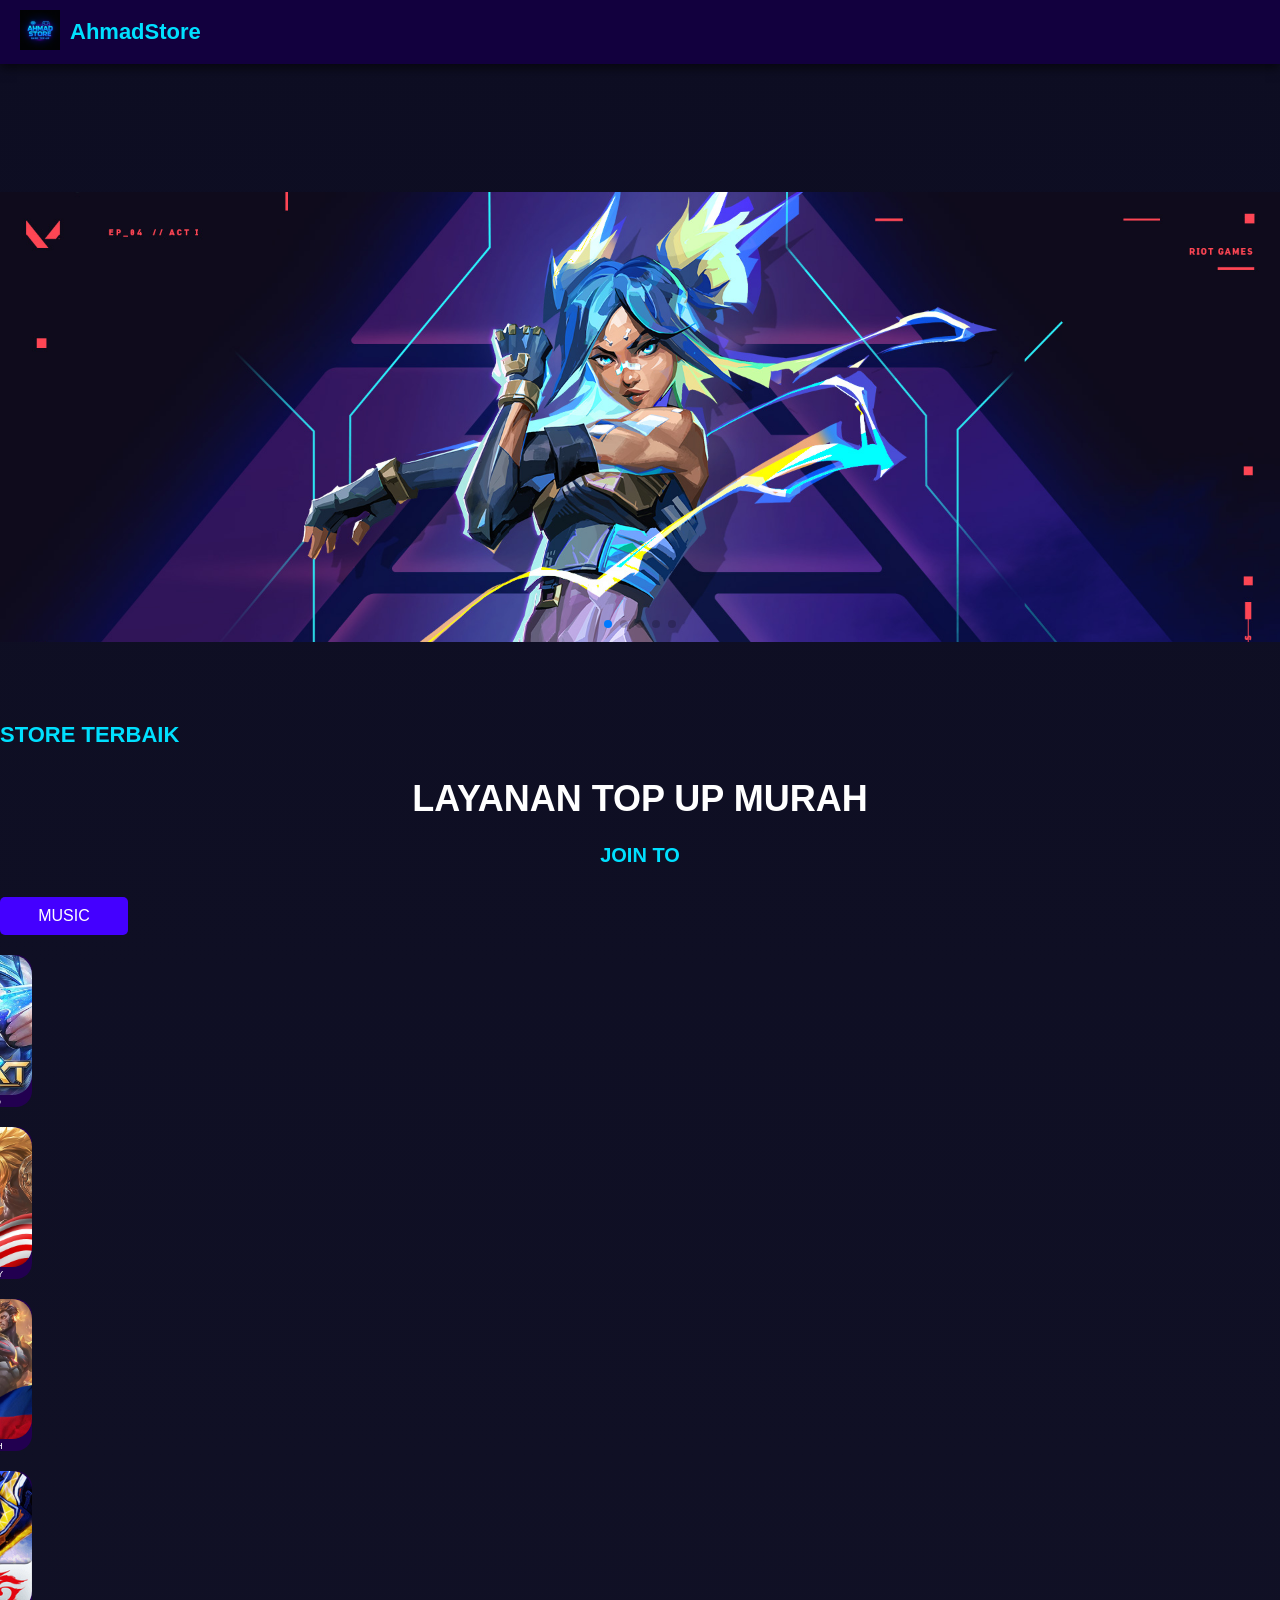
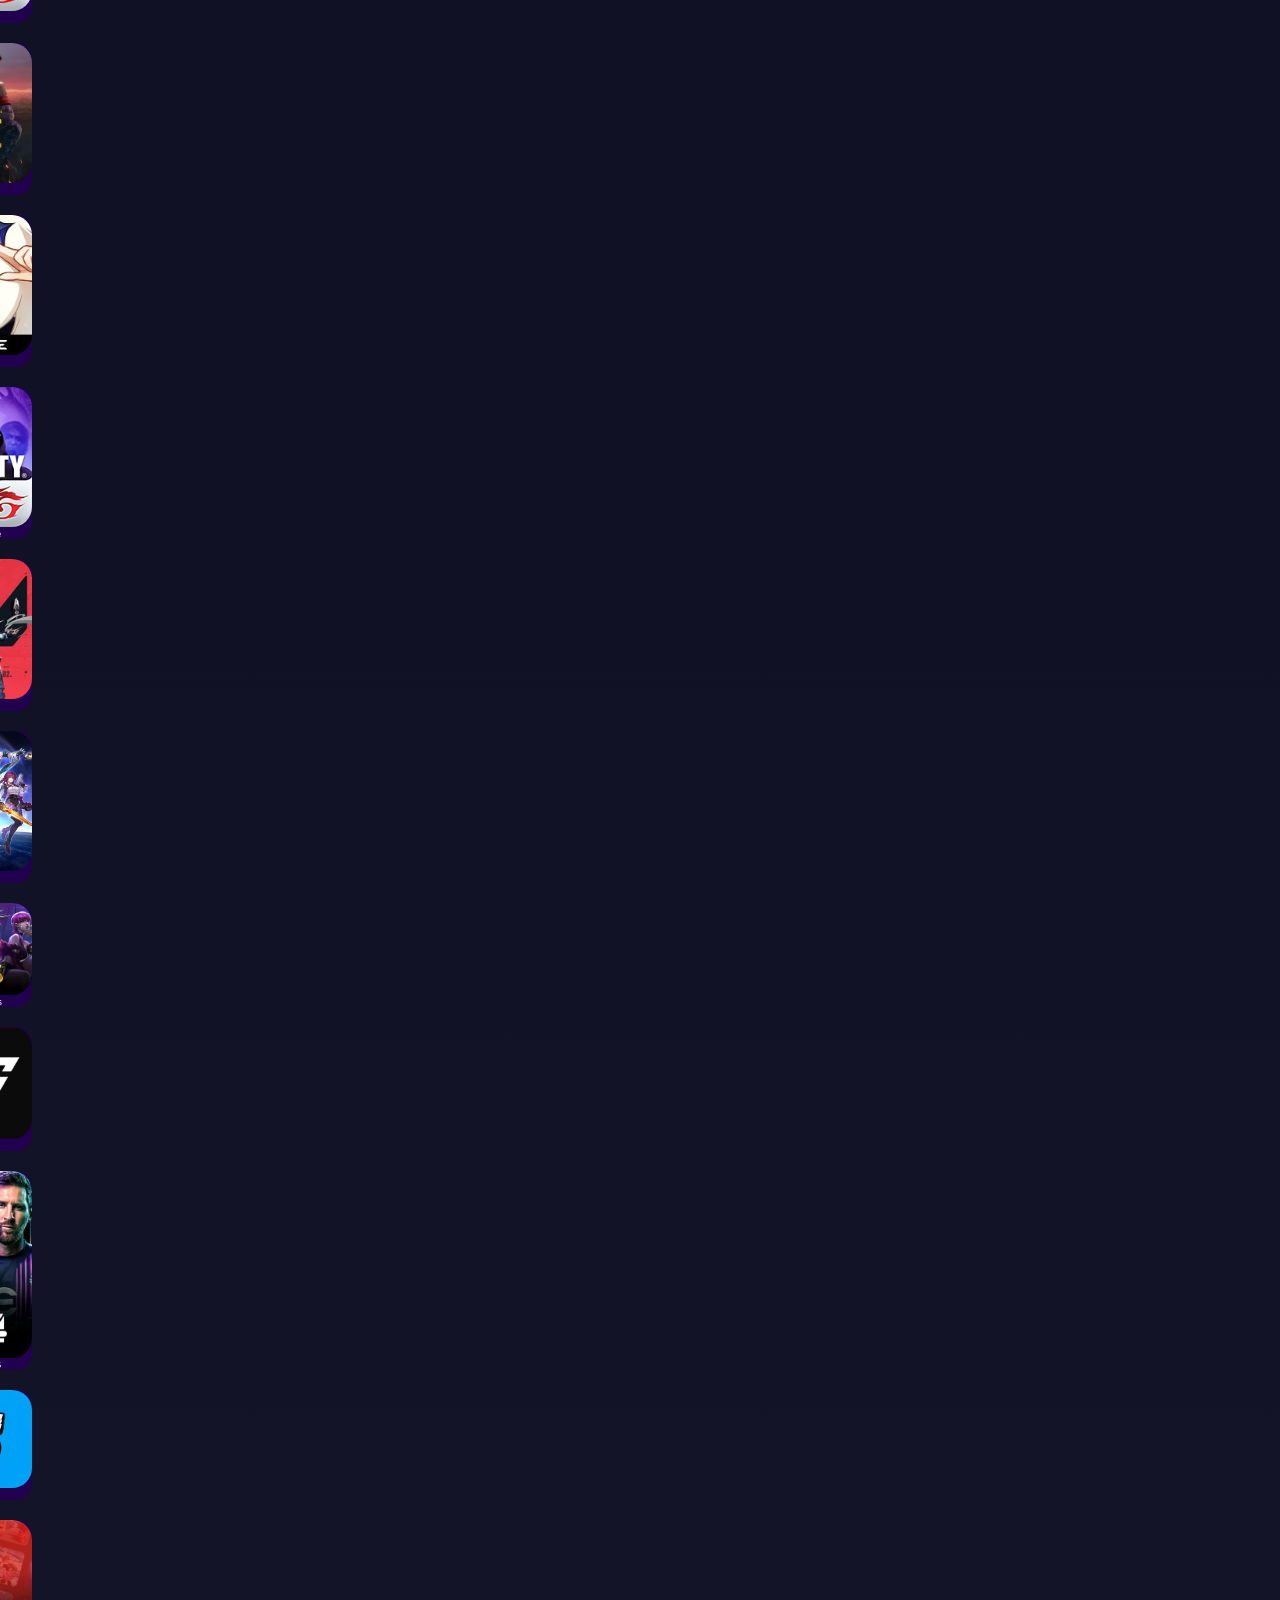
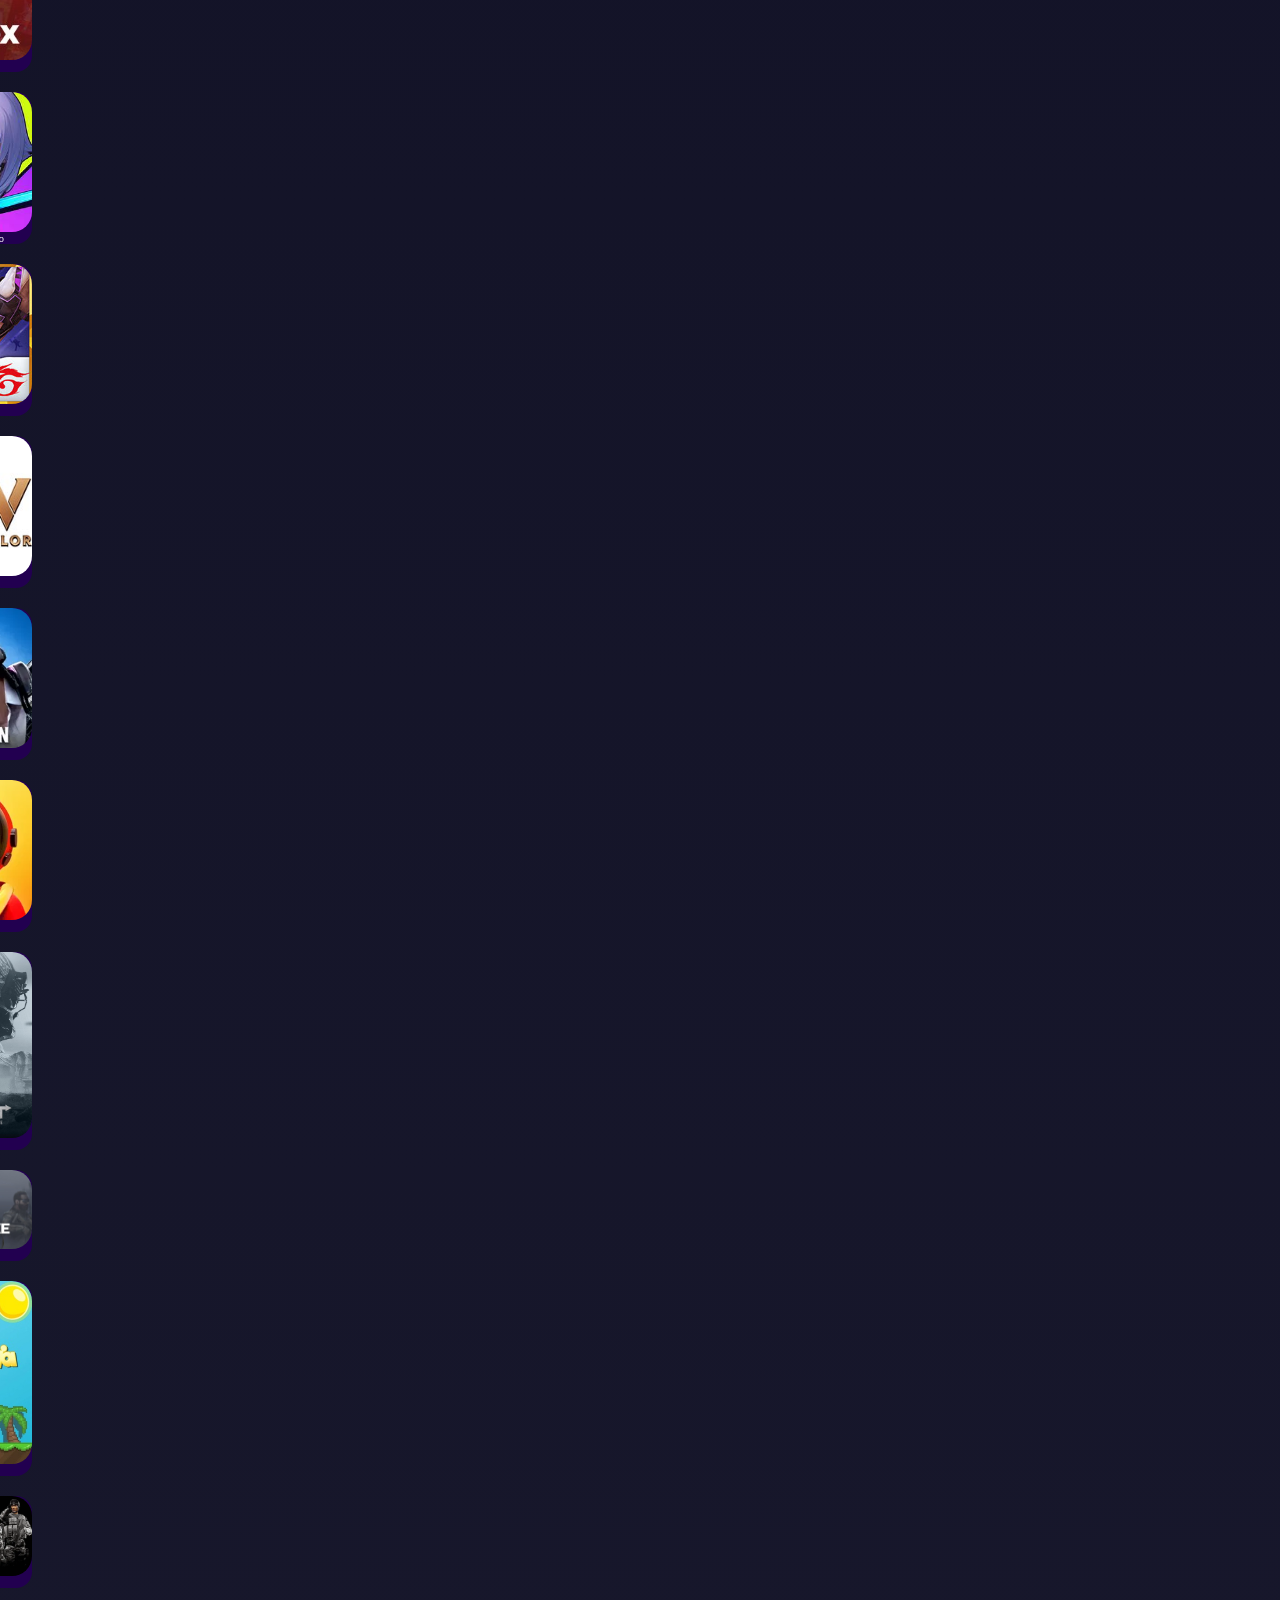
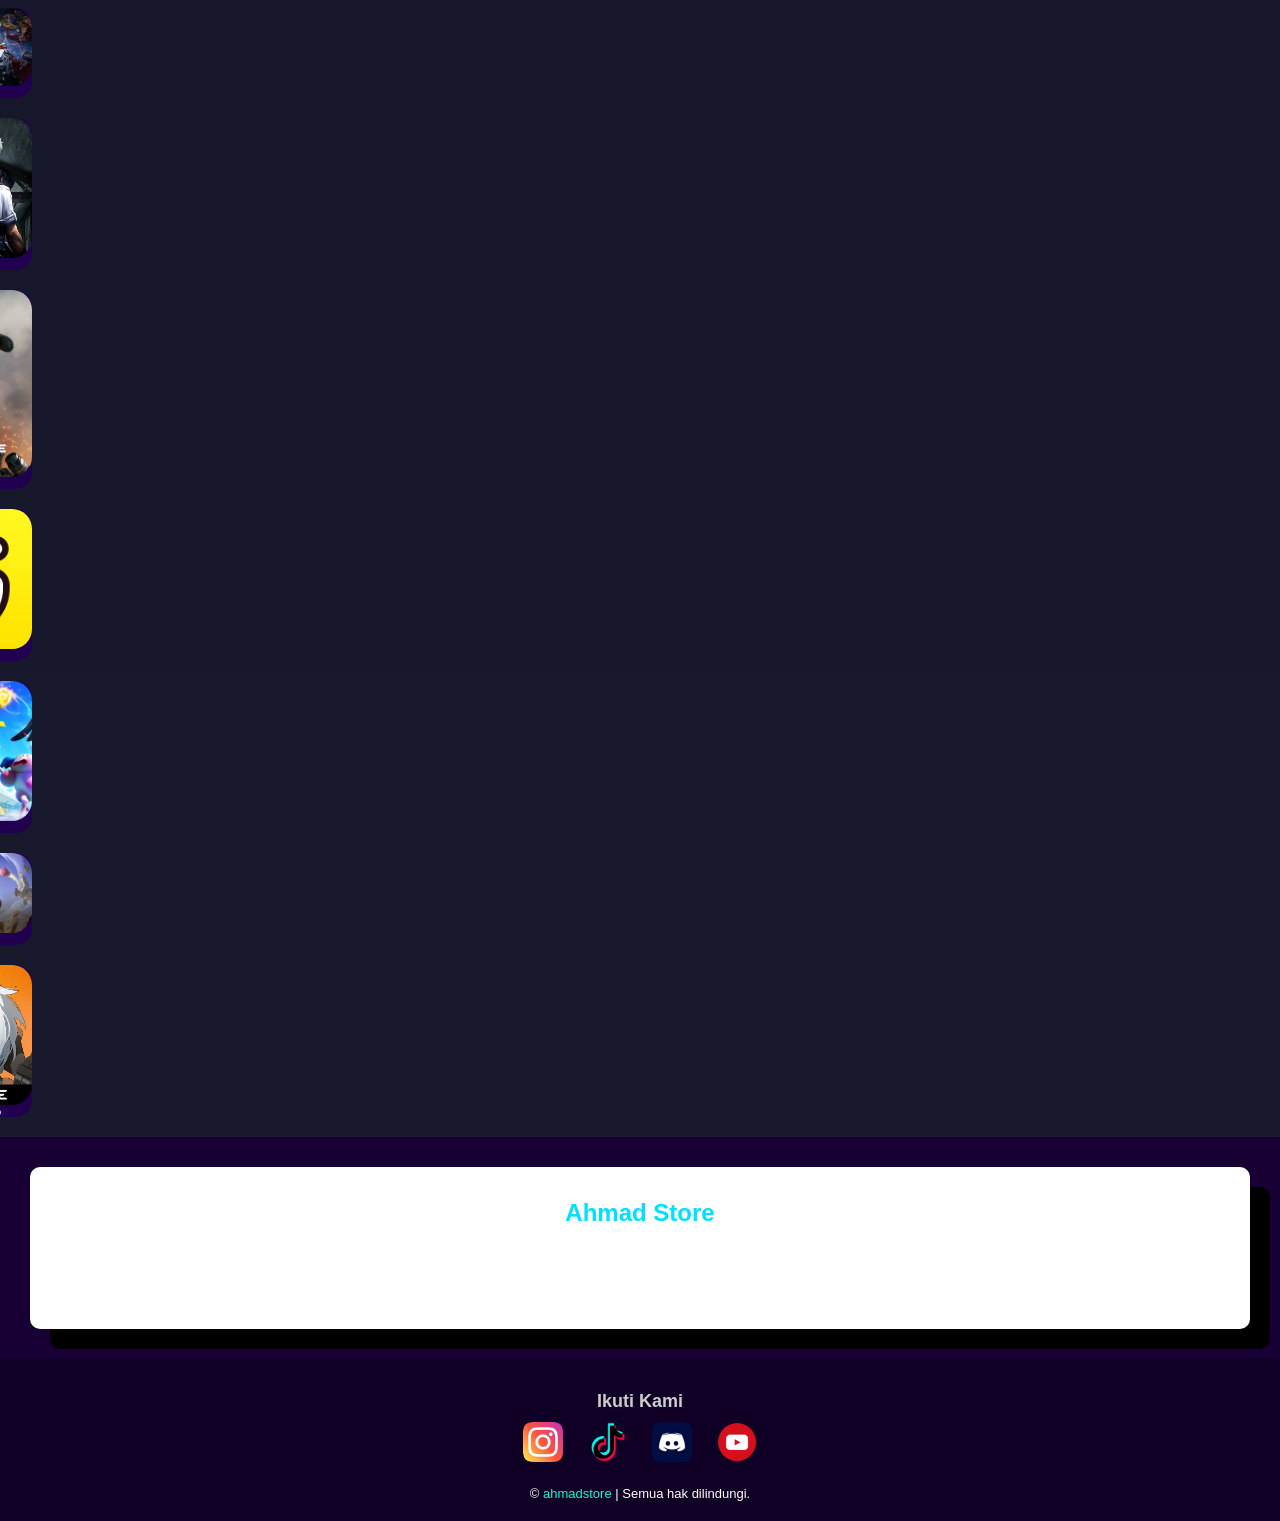
==== commit ade85635: "Update index.html" ====
--- a/index.html
+++ b/index.html
@@ -37,12 +37,6 @@
     </div>
 </head>
 <body>
-
-<div class="toolbar">
-  <input type="text" id="searchInput" placeholder="Cari game...">
-  <button id="darkModeToggle">Dark Mode</button>
-</div>
-
   <button class="yahiko" id="unmuteBtn">MUSIC</button>
 
   <audio id="myAudio" src="dj.mp3" autoplay muted loop></audio>
@@ -294,24 +288,6 @@
         function goToInfo(game) {
             window.location.href = `info.html?game=${encodeURIComponent(game)}`;
         }
-        // DARK MODE TOGGLE
-  const toggle = document.getElementById("darkModeToggle");
-  toggle.addEventListener("click", () => {
-    document.body.classList.toggle("dark-mode");
-    toggle.textContent = document.body.classList.contains("dark-mode") ? "Light Mode" : "Dark Mode";
-  });
-
-  // SEARCH GAME
-  const searchInput = document.getElementById("searchInput");
-  searchInput.addEventListener("input", function () {
-    const filter = this.value.toLowerCase();
-    const gameItems = document.querySelectorAll(".game-item");
-
-    gameItems.forEach(item => {
-      const title = item.querySelector(".judul-produk").textContent.toLowerCase();
-      item.style.display = title.includes(filter) ? "block" : "none";
-    });
-  });
     </script>
 <script src="https://unpkg.com/swiper@8/swiper-bundle.min.js"></script>
 <script src="script.js"></script>
--- a/style.css
+++ b/style.css
@@ -1,22 +1,17 @@
 body {
-    font-family: Bold, sans-serif;
-    text-align: center;
-    background-image: url(https://cdn.discordapp.com/attachments/1359889740995756062/1373749825455259841/logo.png?ex=682cdd39&is=682b8bb9&hm=614657959157bdd192c156e0eb922c0765e7a418ba4955fcbac6d3a531c649ec&);
-    background-repeat: no-repeat;
-    background-size: cover;
-    background-position: 52.5%;
-    margin: 0;
-    position: relative;
-}
+  margin: 0;
+  font-family: 'Poppins', sans-serif;
+  background: linear-gradient(to bottom, #0d0d22, #1a1a2e);
+  color: #fff;
+}
+
 header {
-    display: flex;
-    align-items: center;
-    justify-content: space-between;
-    padding: 15px 20px;
-    background-color: #1e1e2f;
-    box-shadow: 0px 4px 10px rgba(201, 199, 199, 0.1);
-    font-weight: bold;
-    top: 0;
+  display: flex;
+  justify-content: space-between;
+  align-items: center;
+  background: #12003e;
+  padding: 10px 20px;
+  box-shadow: 0 4px 10px rgba(0, 0, 0, 0.6);
 }
 
 .swiper {
@@ -30,17 +25,13 @@
 }
 
 .logo {
-    display: flex;
-    --flex-direction: row;
-    justify-content: center;
-    align-items: center;
-    font-size: 1.5em;
-    padding: 15px;
-    margin-left: -10px;
-}
+  display: flex;
+  align-items: center;
+}
+
 .logo img {
-    height: 50px; /* Sesuaikan ukuran logo */
-    border-radius: 50px;
+  height: 40px;
+  margin-right: 10px;
 }
 
 .nama {
@@ -184,36 +175,27 @@
 }
 
 .games {
-    display: grid;
-    justify-content: center;
-    align-content: center;
-    grid-template-columns: repeat(5, 1fr);
-    gap: 10px;
-    margin: 50px auto;
-    --margin-top: 5px;
-    margin-left: 160vh;
+  display: grid;
+  grid-template-columns: repeat(auto-fill, minmax(140px, 1fr));
+  gap: 20px;
+  padding: 20px;
 }
 
 .game-item {
-    display: grid;
-    background: #4400ff;
-    padding: 10px;
-    border-radius: 20px;
-    text-align: center;
-    cursor: pointer;
-    transition: 0.3s;
+  background: #220050;
+  border-radius: 16px;
+  text-align: center;
+  transition: transform 0.2s, box-shadow 0.3s;
 }
 
 .game-item:hover {
-  background-color: #00ffd5;
-  color: #fff;
-  box-shadow: 0 0 15px #00ffd5;
+  transform: translateY(-5px);
+  box-shadow: 0 8px 20px rgba(0, 0, 0, 0.5);
 }
 
 .game-item img {
-    width: 100px;
-    height: 100px;
-    margin-bottom: 5px;
+  width: 100%;
+  border-radius: 16px 16px 0 0;
 }
 
 .populer
@@ -234,10 +216,21 @@
 }
 
 footer {
-      background-color: #1e1e2f;
-      text-align: center;
-      padding: 30px 20px;
-    }
+  background: #100025;
+  padding: 20px;
+  text-align: center;
+  color: #ccc;
+}
+
+.sosmed img {
+  width: 30px;
+  margin: 0 8px;
+  transition: transform 0.3s;
+}
+
+.sosmed img:hover {
+  transform: scale(1.2);
+}
 
     .sosmed h1 {
       font-size: 18px;
@@ -261,12 +254,15 @@
       text-decoration: none;
     }
 
-.tentang
-{
-    display: grid;
-    justify-content: center;
-    margin-top: 10%;
-    font-size: 15pt;
+.tentang {
+  background: #180034;
+  padding: 30px;
+  text-align: center;
+}
+
+.tentang h1 {
+  color: #00e0ff;
+  font-size: 24px;
 }
 
 .card
@@ -277,16 +273,11 @@
     box-shadow: 20px 20px black;
 }
 
-.title
-{
-    color: white;
-    border-bottom: 1px solid var(--white);
-    font-size: 15pt;
-    margin-top: 10px;
-    margin-left: 10px;
-    margin-bottom: 1rem;
-    font-weight: 600;
-    border-radius: 10px;
+.title {
+  color: #00e0ff;
+  font-size: 22px;
+  text-decoration: none;
+  font-weight: bold;
 }
  
 .card h1
@@ -326,16 +317,18 @@
         display: flex;
     }
 
-    .yahiko {
-    background: #4400ff;
-    color: white;
-    padding: 10px;
-    width: 20%;
-    border: none;
-    border-radius: 5px;
-    cursor: pointer;
-    font-size: 15px;
-    }
+.yahiko {
+  position: fixed;
+  top: 20px;
+  right: 20px;
+  background: #00e0ff;
+  color: #000;
+  padding: 10px 16px;
+  border: none;
+  border-radius: 8px;
+  font-weight: bold;
+  cursor: pointer;
+}
 
     .game-item {
     display: grid;
@@ -366,6 +359,13 @@
     .store {
         font-size: 15pt;
     }
+    
+  .judul-produk {
+  padding: 10px;
+  font-weight: bold;
+  font-size: 14px;
+  color: #fff;
+}
     
     .hdjudul {
         font-size: 10pt;
@@ -429,14 +429,11 @@
         margin-right: 5%;
     }
 
-    .tentang
-    {
-        display: grid;
-        justify-content: center;
-        margin-top: 10%;
-        font-size: 10pt;
-        margin-right: 5%;
-    }
+  .tentang {
+  background: #000;
+  padding: 30px;
+  text-align: center;
+}
     .games {
         display: grid;
         justify-content: center;
@@ -457,10 +454,7 @@
 }
 
 .wrap {
-    max-width: 1100px;
-    margin: auto;
-    padding-left: 2rem;
-    padding-right: 2rem;
+  margin-top: 20px;
 }
 @media screen and (max-width:600px) {
    .swiper {
@@ -519,13 +513,13 @@
 
 /* Hero Section */
 .hero-content {
-    flex: 1;
+  text-align: center;
+  margin: 30px auto;
 }
 
 .hero-content h1 {
-    font-size: 48px;
-    margin-bottom: 16px;
-    transition: text-shadow 0.3s ease;
+  font-size: 28px;
+  color: #fff;
 }
 
 .hero-content h1:hover {
@@ -533,10 +527,8 @@
 }
 
 .hero-content h2 {
-    color: var(--primary);
-    font-size: 24px;
-    margin-bottom: 16px;
-    transition: text-shadow 0.3s ease;
+  font-size: 20px;
+  color: #00e0ff;
 }
 
 .hero-content h2:hover {
@@ -570,3 +562,44 @@
     font-size: 36px;
 }
 
+.toolbar {
+  display: flex;
+  justify-content: center;
+  gap: 10px;
+  margin: 20px;
+  flex-wrap: wrap;
+}
+
+.toolbar input {
+  padding: 10px;
+  width: 200px;
+  border-radius: 8px;
+  border: none;
+  outline: none;
+}
+
+.toolbar button {
+  background-color: #00e0ff;
+  border: none;
+  color: #000;
+  padding: 10px 15px;
+  border-radius: 8px;
+  font-weight: bold;
+  cursor: pointer;
+}
+
+body.dark-mode {
+  background: #111;
+  color: #ddd;
+}
+
+body.dark-mode header,
+body.dark-mode footer,
+body.dark-mode .tentang,
+body.dark-mode .game-item {
+  background: #222 !important;
+}
+
+body.dark-mode .judul-produk {
+  color: #fff;
+}
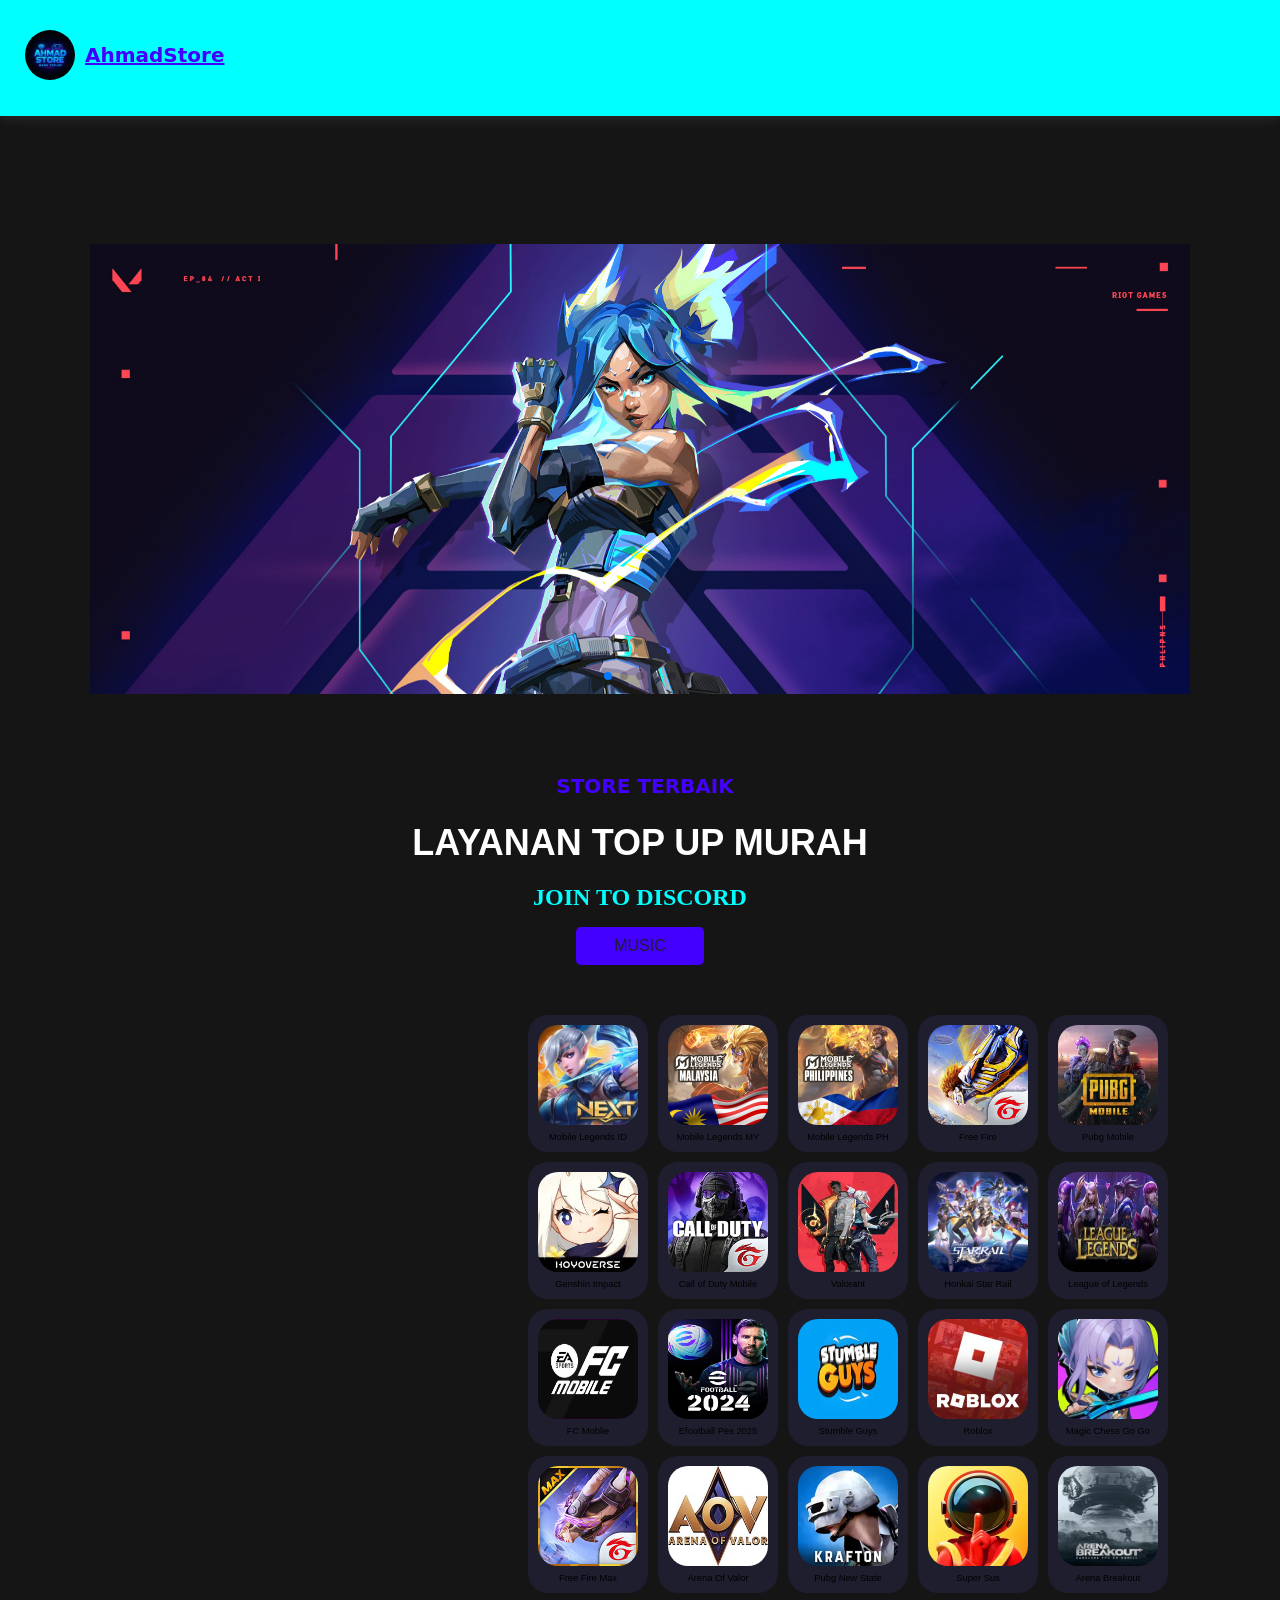
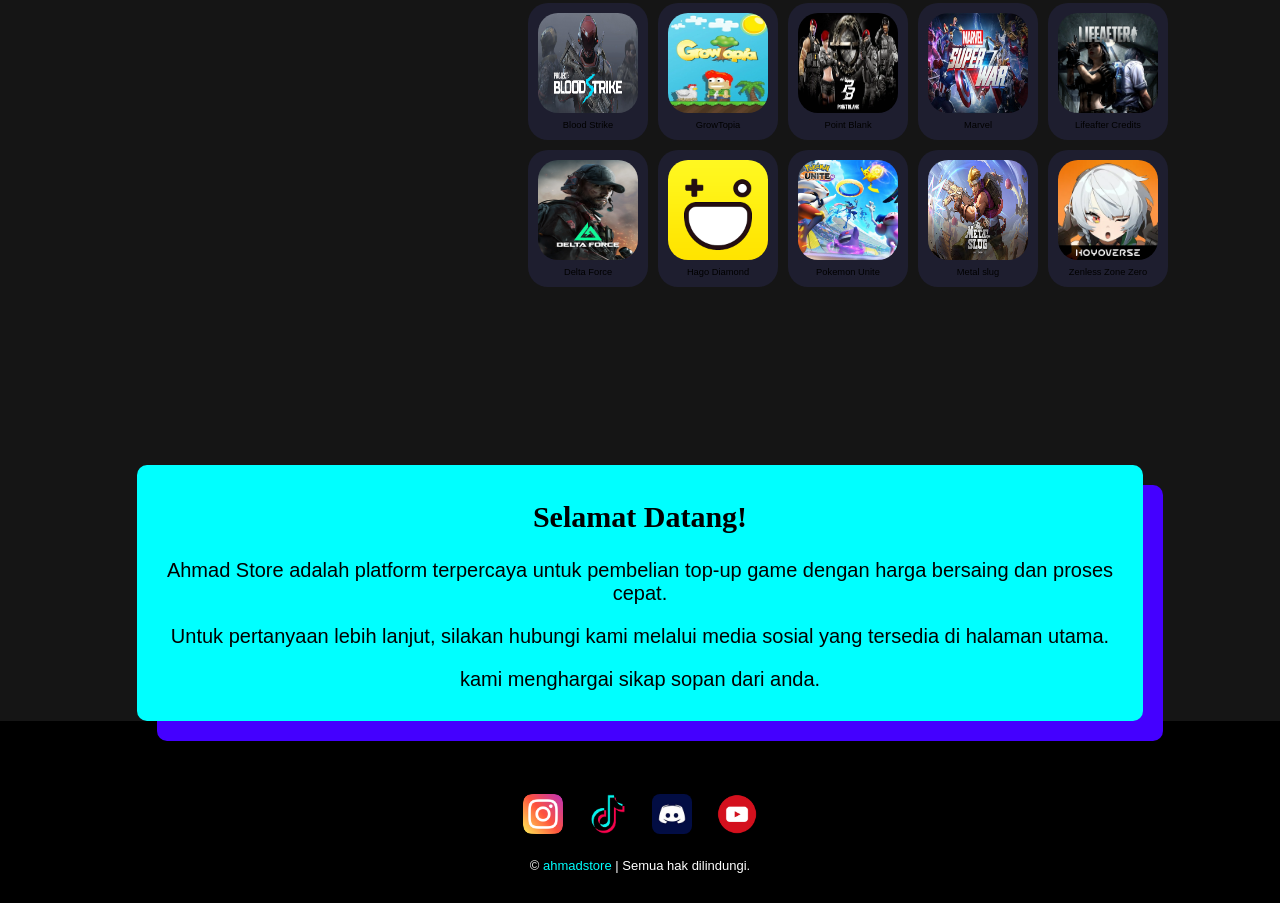
==== commit a564866a: "Update index.html" ====
--- a/index.html
+++ b/index.html
@@ -257,12 +257,10 @@
     <section class="tentang" id="tentang">
         <div class="card">
             <p>
-                <h1>Ahmad Store</h1> 
-                adalah website yang menyediakan layanan digital seperti
-                <br>
-                layanan kuota, pulsa, top up/voucher game, dan lain-lain.
-                <br>
-                kami menghargai sikap sopan dari anda.
+                <h1>Selamat Datang!</h1> 
+                <p>Ahmad Store adalah platform terpercaya untuk pembelian top-up game dengan harga bersaing dan proses cepat.</p>
+                <p>Untuk pertanyaan lebih lanjut, silakan hubungi kami melalui media sosial yang tersedia di halaman utama.</p>
+                <p>kami menghargai sikap sopan dari anda.</p>
             </p>
         </div>
     </section>
--- a/style.css
+++ b/style.css
@@ -1,17 +1,22 @@
 body {
-  margin: 0;
-  font-family: 'Poppins', sans-serif;
-  background: linear-gradient(to bottom, #0d0d22, #1a1a2e);
-  color: #fff;
-}
-
+    font-family: Bold, sans-serif;
+    text-align: center;
+    background-color: rgba(12, 12, 12, 0.959);
+    background-repeat: no-repeat;
+    background-size: cover;
+    background-position: 52.5%;
+    margin: 0;
+    position: relative;
+}
 header {
-  display: flex;
-  justify-content: space-between;
-  align-items: center;
-  background: #12003e;
-  padding: 10px 20px;
-  box-shadow: 0 4px 10px rgba(0, 0, 0, 0.6);
+    display: flex;
+    align-items: center;
+    justify-content: space-between;
+    padding: 15px 20px;
+    background-color: aqua;
+    box-shadow: 0px 4px 10px rgba(201, 199, 199, 0.1);
+    font-weight: bold;
+    top: 0;
 }
 
 .swiper {
@@ -25,13 +30,17 @@
 }
 
 .logo {
-  display: flex;
-  align-items: center;
-}
-
+    display: flex;
+    --flex-direction: row;
+    justify-content: center;
+    align-items: center;
+    font-size: 1.5em;
+    padding: 15px;
+    margin-left: -10px;
+}
 .logo img {
-  height: 40px;
-  margin-right: 10px;
+    height: 50px; /* Sesuaikan ukuran logo */
+    border-radius: 50px;
 }
 
 .nama {
@@ -90,7 +99,7 @@
     margin-bottom: 5px;
     margin-top: 50px;
     margin-left: 95vh;
-    background: #a5a3a4;
+    background: aqua;
     border-radius: 15px;
     padding: 10px;
     width: 10%;
@@ -133,7 +142,7 @@
 
 .yahiko {
     background: #4400ff;
-    color: white;
+    color:#1e1e2f;
     padding: 10px;
     width: 10%;
     border: none;
@@ -175,27 +184,36 @@
 }
 
 .games {
-  display: grid;
-  grid-template-columns: repeat(auto-fill, minmax(140px, 1fr));
-  gap: 20px;
-  padding: 20px;
+    display: grid;
+    justify-content: center;
+    align-content: center;
+    grid-template-columns: repeat(5, 1fr);
+    gap: 10px;
+    margin: 50px auto;
+    --margin-top: 5px;
+    margin-left: 160vh;
 }
 
 .game-item {
-  background: #220050;
-  border-radius: 16px;
-  text-align: center;
-  transition: transform 0.2s, box-shadow 0.3s;
+    display: grid;
+    background: #1e1e2f;
+    padding: 10px;
+    border-radius: 20px;
+    text-align: center;
+    cursor: pointer;
+    transition: 0.3s;
 }
 
 .game-item:hover {
-  transform: translateY(-5px);
-  box-shadow: 0 8px 20px rgba(0, 0, 0, 0.5);
+  background-color: aqua;
+  color: #000;
+  box-shadow: 0 0 15px aqua;
 }
 
 .game-item img {
-  width: 100%;
-  border-radius: 16px 16px 0 0;
+    width: 100px;
+    height: 100px;
+    margin-bottom: 5px;
 }
 
 .populer
@@ -216,21 +234,10 @@
 }
 
 footer {
-  background: #100025;
-  padding: 20px;
-  text-align: center;
-  color: #ccc;
-}
-
-.sosmed img {
-  width: 30px;
-  margin: 0 8px;
-  transition: transform 0.3s;
-}
-
-.sosmed img:hover {
-  transform: scale(1.2);
-}
+      background-color: #000;
+      text-align: center;
+      padding: 30px 20px;
+    }
 
     .sosmed h1 {
       font-size: 18px;
@@ -250,39 +257,45 @@
     }
 
     .copyright a {
-      color: #00ffd5;
+      color: aqua;
       text-decoration: none;
     }
 
-.tentang {
-  background: #180034;
-  padding: 30px;
-  text-align: center;
-}
-
-.tentang h1 {
-  color: #00e0ff;
-  font-size: 24px;
+.tentang
+{
+    display: grid;
+    justify-content: center;
+    margin-top: 10%;
+    font-size: 15pt;
 }
 
 .card
 {
-    background-color: #fff;
+    background-color: aqua;
     padding: 1%;
     border-radius: 10px;
-    box-shadow: 20px 20px black;
-}
-
-.title {
-  color: #00e0ff;
-  font-size: 22px;
-  text-decoration: none;
-  font-weight: bold;
+    box-shadow: 20px 20px #4400ff;
+}
+
+.title
+{
+    color: #4400ff;
+    border-bottom: 1px solid var(--white);
+    font-size: 15pt;
+    margin-top: 10px;
+    margin-left: 10px;
+    margin-bottom: 1rem;
+    font-weight: 600;
+    border-radius: 10px;
+    font-family: system-ui, -apple-system, BlinkMacSystemFont, 'Segoe UI', Roboto, Oxygen, Ubuntu, Cantarell, 'Open Sans', 'Helvetica Neue', sans-serif;
+
 }
  
 .card h1
 {
     --text-align: center;
+    color: #000;
+    font-family: serif;
 }
 
 @media screen and (max-width : 600px) {
@@ -292,7 +305,7 @@
         align-items: center;
         justify-content: space-between;
         padding: 4px 4px;
-        background-color: #4400ff;
+        background-color: #000;
         box-shadow: 0px 4px 10px rgba(201, 199, 199, 0.1);
         position: sticky;
         block-size: 5cap;
@@ -317,22 +330,28 @@
         display: flex;
     }
 
-.yahiko {
-  position: fixed;
-  top: 20px;
-  right: 20px;
-  background: #00e0ff;
-  color: #000;
-  padding: 10px 16px;
-  border: none;
-  border-radius: 8px;
-  font-weight: bold;
-  cursor: pointer;
-}
+    .yahiko {
+    background: aqua;
+    color: #000;
+    padding: 10px;
+    width: 20%;
+    border: none;
+    border-radius: 5px;
+    cursor: pointer;
+    font-size: 15px;
+    font-style: Arial;
+    font-family: Impact, Haettenschweiler, 'Arial Narrow Bold', sans-serif;
+    }
+
+    .judul-produk {
+    background: none;
+    color: #fff;
+        font-family: 'Franklin Gothic Medium', 'Arial Narrow', Arial, sans-serif;
+    }
 
     .game-item {
     display: grid;
-    background: #4400ff;
+    background: #1e1e2f;
     padding: 10px;
     border-radius: 20px;
     text-align: center;
@@ -341,9 +360,9 @@
     }
 
     .game-item:hover {
-    background-color: #00ffd5;
+    background-color: aqua;
     color: #000;
-    box-shadow: 0 0 15px #00ffd5;
+    box-shadow: 0 0 15px aqua;
     }
 
     .game-item img {
@@ -359,13 +378,6 @@
     .store {
         font-size: 15pt;
     }
-    
-  .judul-produk {
-  padding: 10px;
-  font-weight: bold;
-  font-size: 14px;
-  color: #fff;
-}
     
     .hdjudul {
         font-size: 10pt;
@@ -411,7 +423,7 @@
         margin-bottom: 5px;
         margin-top: 50px;
         margin-left: 21vh;
-        background: #a5a3a4;
+        background: #007bff;
         border-radius: 15px;
         padding: 10px;
         width: 10%;
@@ -429,11 +441,14 @@
         margin-right: 5%;
     }
 
-  .tentang {
-  background: #000;
-  padding: 30px;
-  text-align: center;
-}
+    .tentang
+    {
+        display: grid;
+        justify-content: center;
+        margin-top: 10%;
+        font-size: 10pt;
+        margin-right: 5%;
+    }
     .games {
         display: grid;
         justify-content: center;
@@ -454,7 +469,10 @@
 }
 
 .wrap {
-  margin-top: 20px;
+    max-width: 1100px;
+    margin: auto;
+    padding-left: 2rem;
+    padding-right: 2rem;
 }
 @media screen and (max-width:600px) {
    .swiper {
@@ -513,13 +531,15 @@
 
 /* Hero Section */
 .hero-content {
-  text-align: center;
-  margin: 30px auto;
+    flex: 1;
 }
 
 .hero-content h1 {
-  font-size: 28px;
-  color: #fff;
+    font-size: 48px;
+    margin-bottom: 16px;
+    transition: text-shadow 0.3s ease;
+    color: white;
+    font-family: 'Segoe UI', Tahoma, Geneva, Verdana, sans-serif;
 }
 
 .hero-content h1:hover {
@@ -527,8 +547,12 @@
 }
 
 .hero-content h2 {
-  font-size: 20px;
-  color: #00e0ff;
+    color: var(--primary);
+    font-size: 24px;
+    margin-bottom: 16px;
+    transition: text-shadow 0.3s ease;
+    color: aqua;
+    font-family: cursive;
 }
 
 .hero-content h2:hover {
@@ -562,44 +586,3 @@
     font-size: 36px;
 }
 
-.toolbar {
-  display: flex;
-  justify-content: center;
-  gap: 10px;
-  margin: 20px;
-  flex-wrap: wrap;
-}
-
-.toolbar input {
-  padding: 10px;
-  width: 200px;
-  border-radius: 8px;
-  border: none;
-  outline: none;
-}
-
-.toolbar button {
-  background-color: #00e0ff;
-  border: none;
-  color: #000;
-  padding: 10px 15px;
-  border-radius: 8px;
-  font-weight: bold;
-  cursor: pointer;
-}
-
-body.dark-mode {
-  background: #111;
-  color: #ddd;
-}
-
-body.dark-mode header,
-body.dark-mode footer,
-body.dark-mode .tentang,
-body.dark-mode .game-item {
-  background: #222 !important;
-}
-
-body.dark-mode .judul-produk {
-  color: #fff;
-}
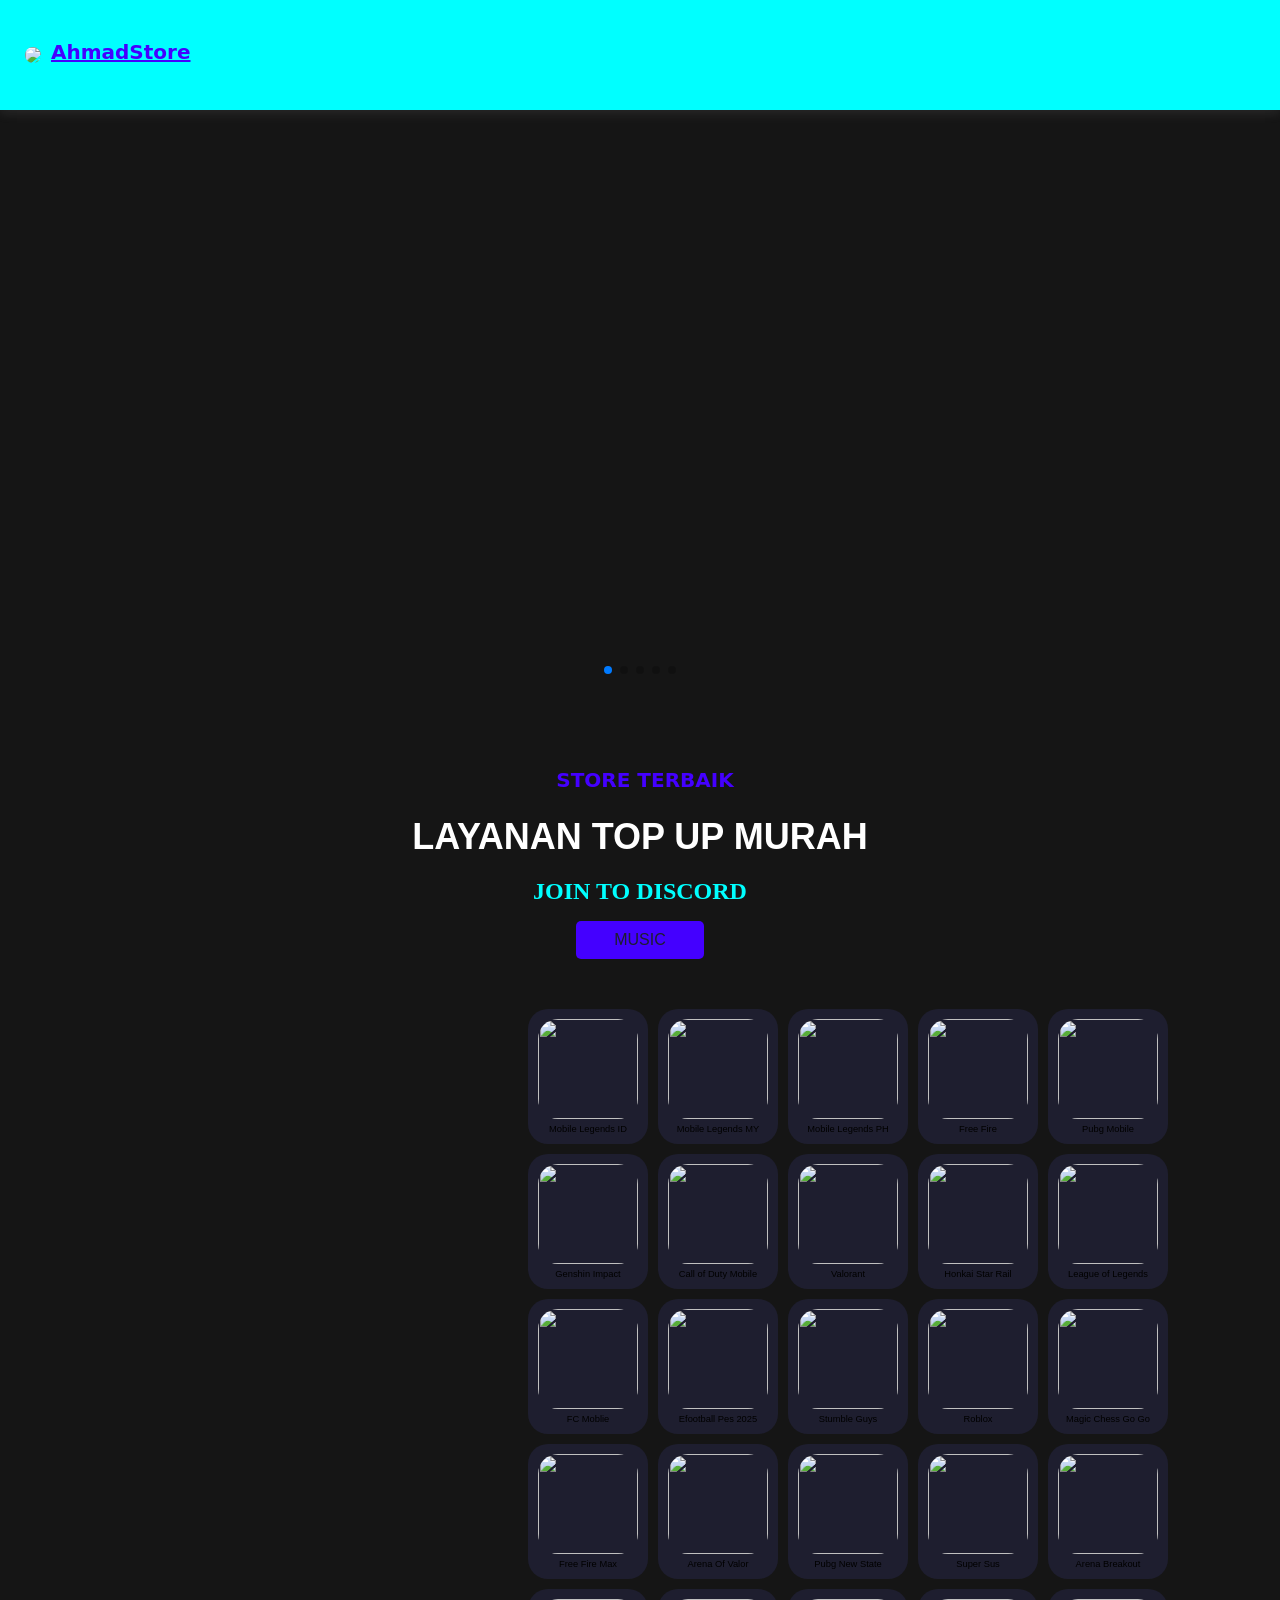
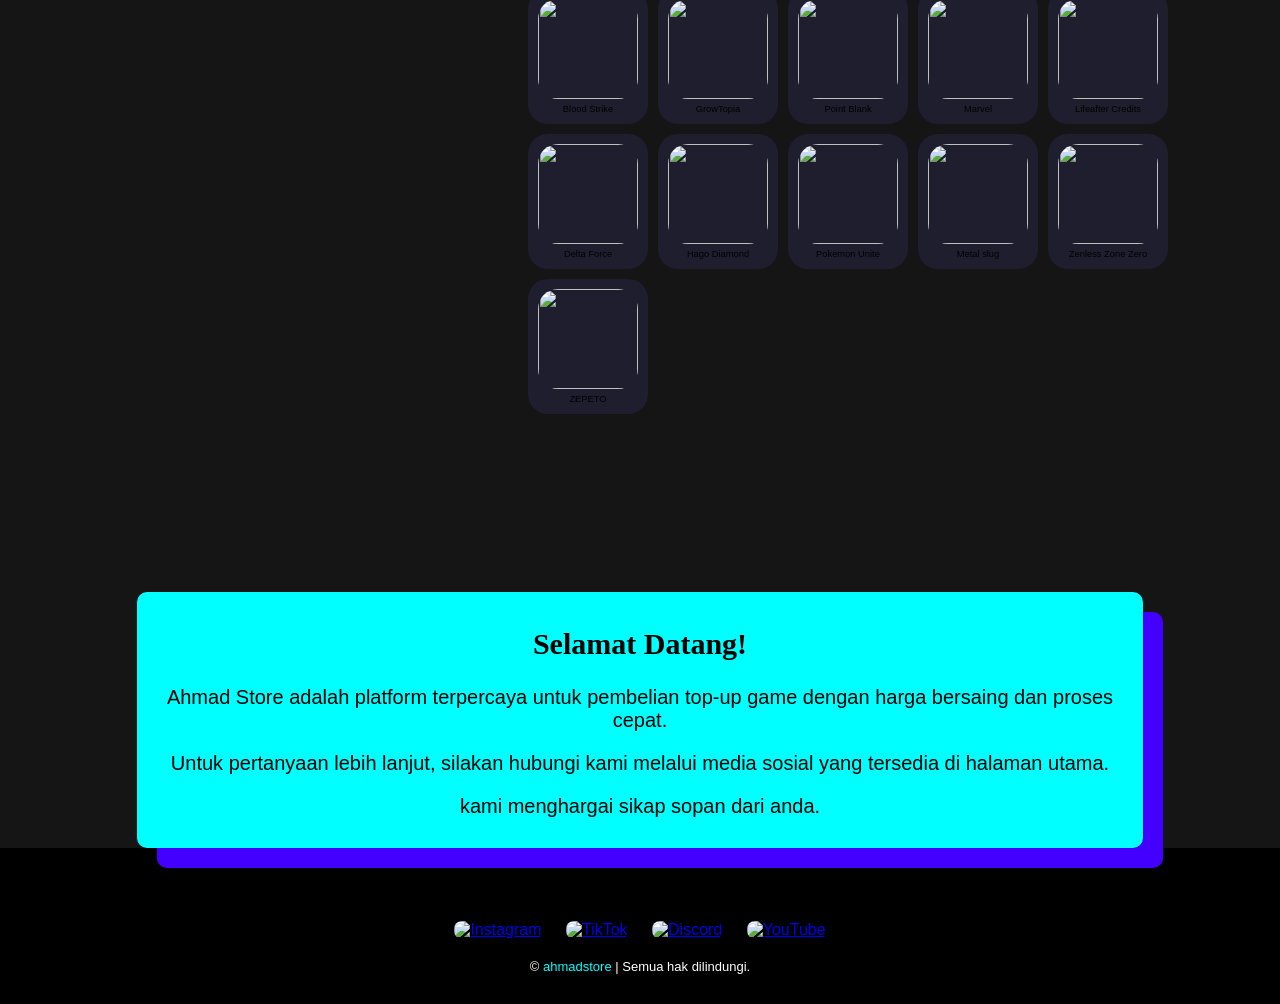
==== commit 9115815e: "Update index.html" ====
--- a/index.html
+++ b/index.html
@@ -2,7 +2,7 @@
 <html lang="id">
     <header>
         <div class="logo">
-            <div><img src="logo.png"/></div>
+            <div><img src="image/logo.png"/></div>
         <a href="/" class="title">AhmadStore</a>
         <div>
 </header>
@@ -10,11 +10,11 @@
         <div class="wrap">
             <div class="swiper">
                 <div class="swiper-wrapper">
-                    <div class="swiper-slide"><img src="1204924.jpg" alt=""></div>
-                    <div class="swiper-slide"><img src="stretched-1920-1080-1149777.jpg" alt=""></div>
-                    <div class="swiper-slide"><img src="slider-4.webp" alt=""></div>
-                    <div class="swiper-slide"><img src="slider-5.webp" alt=""></div>
-                    <div class="swiper-slide"><img src="stretched-1920-1080-1123246.jpg" alt=""></div>
+                    <div class="swiper-slide"><img src="image/1204924.jpg" alt=""></div>
+                    <div class="swiper-slide"><img src="image/stretched-1920-1080-1149777.jpg" alt=""></div>
+                    <div class="swiper-slide"><img src="image/slider-4.webp" alt=""></div>
+                    <div class="swiper-slide"><img src="image/slider-5.webp" alt=""></div>
+                    <div class="swiper-slide"><img src="image/stretched-1920-1080-1123246.jpg" alt=""></div>
                 </div>
         
                 <div class="swiper-pagination"></div>
@@ -25,7 +25,7 @@
     <meta name="viewport" content="width=device-width, initial-scale=2.0">
     <title>Ahmadstore</title>
     <div class="title">STORE TERBAIK</div>
-    <link rel="icon" href="logo.png">
+    <link rel="icon" href="image/logo.png">
     <link rel="stylesheet" href="style.css">
     <link rel="stylesheet" href="https://unpkg.com/swiper@8/swiper-bundle.min.css"/>
     <div class="hero-content">
@@ -39,216 +39,223 @@
 <body>
   <button class="yahiko" id="unmuteBtn">MUSIC</button>
 
-  <audio id="myAudio" src="dj.mp3" autoplay muted loop></audio>
+  <audio id="myAudio" src="audio/dj.mp3" autoplay muted loop></audio>
     <section id="populer" class="populer">
         <div class="games">
             <div class="game-item">
                 <div class="link" onclick="goToTopup('Mobile Legends ID')">
-                    <img src="mlbb.png" alt="">
+                    <img src="image/mlbb.png" alt="">
                     <div class="judul-produk">Mobile Legends ID</div>
                 </div>
             </div>
             
             <div class="game-item">
                 <div class="link" onclick="goToTopup('Mobile Legends MY')">
-                    <img src="mlglobal.png" alt="">
+                    <img src="image/mlglobal.png" alt="">
                     <div class="judul-produk">Mobile Legends MY</div>
                 </div>
             </div>
             
             <div class="game-item">
                 <div class="link" onclick="goToTopup('Mobile Legends PH')">
-                    <img src="mlbbph.png" alt="">
+                    <img src="image/mlbbph.png" alt="">
                     <div class="judul-produk">Mobile Legends PH</div>
                 </div>
             </div>
 
             <div class="game-item">
                 <div class="link" onclick="goToTopup('Free Fire')">
-                    <img src="ff.png" alt="">
+                    <img src="image/ff.png" alt="">
                     <div class="judul-produk">Free Fire</div>
                 </div>
             </div>
 
             <div class="game-item">
                 <div class="link" onclick="goToTopup('PUBG Mobile')">
-                    <img src="pubgm.png" alt="">
+                    <img src="image/pubgm.png" alt="">
                     <div class="judul-produk">Pubg Mobile</div>
                 </div>
             </div>
 
             <div class="game-item">
                 <div class="link" onclick="goToTopup('Genshin Impact')">
-                    <img src="GenshinImpact.png" alt="">
+                    <img src="image/GenshinImpact.png" alt="">
                     <div class="judul-produk">Genshin Impact</div>
                 </div>
             </div>
 
             <div class="game-item">
                 <div class="link" onclick="goToTopup('Call of Duty Mobile')">
-                    <img src="codm.png" alt="">
+                    <img src="image/codm.png" alt="">
                     <div class="judul-produk">Call of Duty Mobile</div>
                 </div>
             </div>
 
             <div class="game-item">
                 <div class="link" onclick="goToTopup('Valorant')">
-                    <img src="valorant.png" alt="">
+                    <img src="image/valorant.png" alt="">
                     <div class="judul-produk">Valorant</div>
                 </div>
             </div>
 
             <div class="game-item">
                 <div class="link" onclick="goToTopup('Honkai Star Rail')">
-                    <img src="hongkai.png" alt="">
+                    <img src="image/hongkai.png" alt="">
                     <div class="judul-produk">Honkai Star Rail</div>
                 </div>
             </div>
 
             <div class="game-item">
                 <div class="link" onclick="goToTopup('League of Legends')">
-                    <img src="lol.png" alt="">
+                    <img src="image/lol.png" alt="">
                     <div class="judul-produk">League of Legends</div>
                 </div>
             </div>
 
             <div class="game-item">
                 <div class="link" onclick="goToTopup('FC Moblie')">
-                    <img src="fcmobile.png" alt="">
+                    <img src="image/fcmobile.png" alt="">
                     <div class="judul-produk">FC Moblie</div>
                 </div>
             </div>
 
             <div class="game-item">
                 <div class="link" onclick="goToTopup('Efootball Pes 2025')">
-                    <img src="efootball.png" alt="">
+                    <img src="image/efootball.png" alt="">
                     <div class="judul-produk">Efootball Pes 2025</div>
                 </div>
             </div>
 
             <div class="game-item">
                 <div class="link" onclick="goToTopup('Stumble Guys')">
-                    <img src="st.png" alt="">
+                    <img src="image/st.png" alt="">
                     <div class="judul-produk">Stumble Guys</div>
                 </div>
             </div>
             
             <div class="game-item">
                 <div class="link" onclick="goToTopup('Roblox')">
-                    <img src="roblox.png" alt="">
+                    <img src="image/roblox.png" alt="">
                     <div class="judul-produk">Roblox</div>
                 </div>
             </div>
             
             <div class="game-item">
                 <div class="link" onclick="goToTopup('Magic Chess Go Go')">
-                    <img src="magic.png" alt="">
+                    <img src="image/magic.png" alt="">
                     <div class="judul-produk">Magic Chess Go Go</div>
                 </div>
             </div>
             
             <div class="game-item">
                 <div class="link" onclick="goToTopup('Free Fire Max')">
-                    <img src="ffmax.png" alt="">
+                    <img src="image/ffmax.png" alt="">
                     <div class="judul-produk">Free Fire Max</div>
                 </div>
             </div>
             
             <div class="game-item">
                 <div class="link" onclick="goToTopup('Arena Of Valor')">
-                    <img src="aov.png" alt="">
+                    <img src="image/aov.png" alt="">
                     <div class="judul-produk">Arena Of Valor</div>
                 </div>
             </div>
             
             <div class="game-item">
                 <div class="link" onclick="goToTopup('Pubg New State')">
-                    <img src="pubgnew.png" alt="">
+                    <img src="image/pubgnew.png" alt="">
                     <div class="judul-produk">Pubg New State</div>
                 </div>
             </div>
             
             <div class="game-item">
                 <div class="link" onclick="goToTopup('Super Sus')">
-                    <img src="supersus.png" alt="">
+                    <img src="image/supersus.png" alt="">
                     <div class="judul-produk">Super Sus</div>
                 </div>
             </div>
             
             <div class="game-item">
                 <div class="link" onclick="goToTopup('Arena Breakout')">
-                    <img src="arenabreakout.png" alt="">
+                    <img src="image/arenabreakout.png" alt="">
                     <div class="judul-produk">Arena Breakout</div>
                 </div>
             </div>
             
             <div class="game-item">
                 <div class="link" onclick="goToTopup('Blood Strike')">
-                    <img src="bloodstrike.png" alt="">
+                    <img src="image/bloodstrike.png" alt="">
                     <div class="judul-produk">Blood Strike</div>
                 </div>
             </div>
             
             <div class="game-item">
                 <div class="link" onclick="goToTopup('GrowTopia')">
-                    <img src="growtopia.png" alt="">
+                    <img src="image/growtopia.png" alt="">
                     <div class="judul-produk">GrowTopia</div>
                 </div>
             </div>
             
             <div class="game-item">
                 <div class="link" onclick="goToTopup('Point Blank')">
-                    <img src="pointblank.png" alt="">
+                    <img src="image/pointblank.png" alt="">
                     <div class="judul-produk">Point Blank</div>
                 </div>
             </div>
             
             <div class="game-item">
                 <div class="link" onclick="goToTopup('Marvel')">
-                    <img src="marvel.png" alt="">
+                    <img src="image/marvel.png" alt="">
                     <div class="judul-produk">Marvel</div>
                 </div>
             </div>
             
            <div class="game-item">
                 <div class="link" onclick="goToTopup('Lifeafter Credits')">
-                    <img src="lifeafter.png" alt="">
+                    <img src="image/lifeafter.png" alt="">
                     <div class="judul-produk">Lifeafter Credits</div>
                 </div>
             </div>
             
             <div class="game-item">
                 <div class="link" onclick="goToTopup('Delta Force')">
-                    <img src="deltaforce.png" alt="">
+                    <img src="image/deltaforce.png" alt="">
                     <div class="judul-produk">Delta Force</div>
                 </div>
             </div>
             
             <div class="game-item">
                 <div class="link" onclick="goToTopup('Hago Diamond')">
-                    <img src="hago.png" alt="">
+                    <img src="image/hago.png" alt="">
                     <div class="judul-produk">Hago Diamond</div>
                 </div>
             </div>
             
             <div class="game-item">
                 <div class="link" onclick="goToTopup('Pokemon Unite')">
-                    <img src="pokemon.png" alt="">
+                    <img src="image/pokemon.png" alt="">
                     <div class="judul-produk">Pokemon Unite</div>
                 </div>
             </div>
             
             <div class="game-item">
                 <div class="link" onclick="goToTopup('Metal Slug')">
-                    <img src="metal.png" alt="">
+                    <img src="image/metal.png" alt="">
                     <div class="judul-produk">Metal slug</div>
                 </div>
             </div>
             
             <div class="game-item">
                 <div class="link" onclick="goToTopup('Zenless Zone Zero')">
-                    <img src="zenless.png" alt="">
+                    <img src="image/zenless.png" alt="">
                     <div class="judul-produk">Zenless Zone Zero</div>
+                </div>
+            </div>
+            
+            <div class="game-item">
+                <div class="link" onclick="goToTopup('ZEPETO')">
+                    <img src="image/zepito.png" alt="">
+                    <div class="judul-produk">ZEPETO</div>
                 </div>
             </div>
           </div>
@@ -268,10 +275,10 @@
    <footer>
     <div class="sosmed">
       <h1>Ikuti Kami</h1>
-      <a href="https://www.instagram.com/call.me.mad_"><img src="ig.png" alt="Instagram"></a>
-      <a href="https://tiktok.com/@ahmad_amrullah12"><img src="tt.png" alt="TikTok"></a>
-      <a href="https://discord.gg/pJrTTvEG9v"><img src="dc.png" alt="Discord"></a>
-      <a href="https://youtube.com/@ahmadamrullah12"><img src="yt.png" alt="YouTube"></a>
+      <a href="https://www.instagram.com/call.me.mad_"><img src="image/ig.png" alt="Instagram"></a>
+      <a href="https://tiktok.com/@ahmad_amrullah12"><img src="image/tt.png" alt="TikTok"></a>
+      <a href="https://discord.gg/pJrTTvEG9v"><img src="image/dc.png" alt="Discord"></a>
+      <a href="https://youtube.com/@ahmadamrullah12"><img src="image/yt.png" alt="YouTube"></a>
     </div>
     <div class="copyright">
       &copy; <a href="https://discord.gg/pJrTTvEG9v">ahmadstore</a> | Semua hak dilindungi.
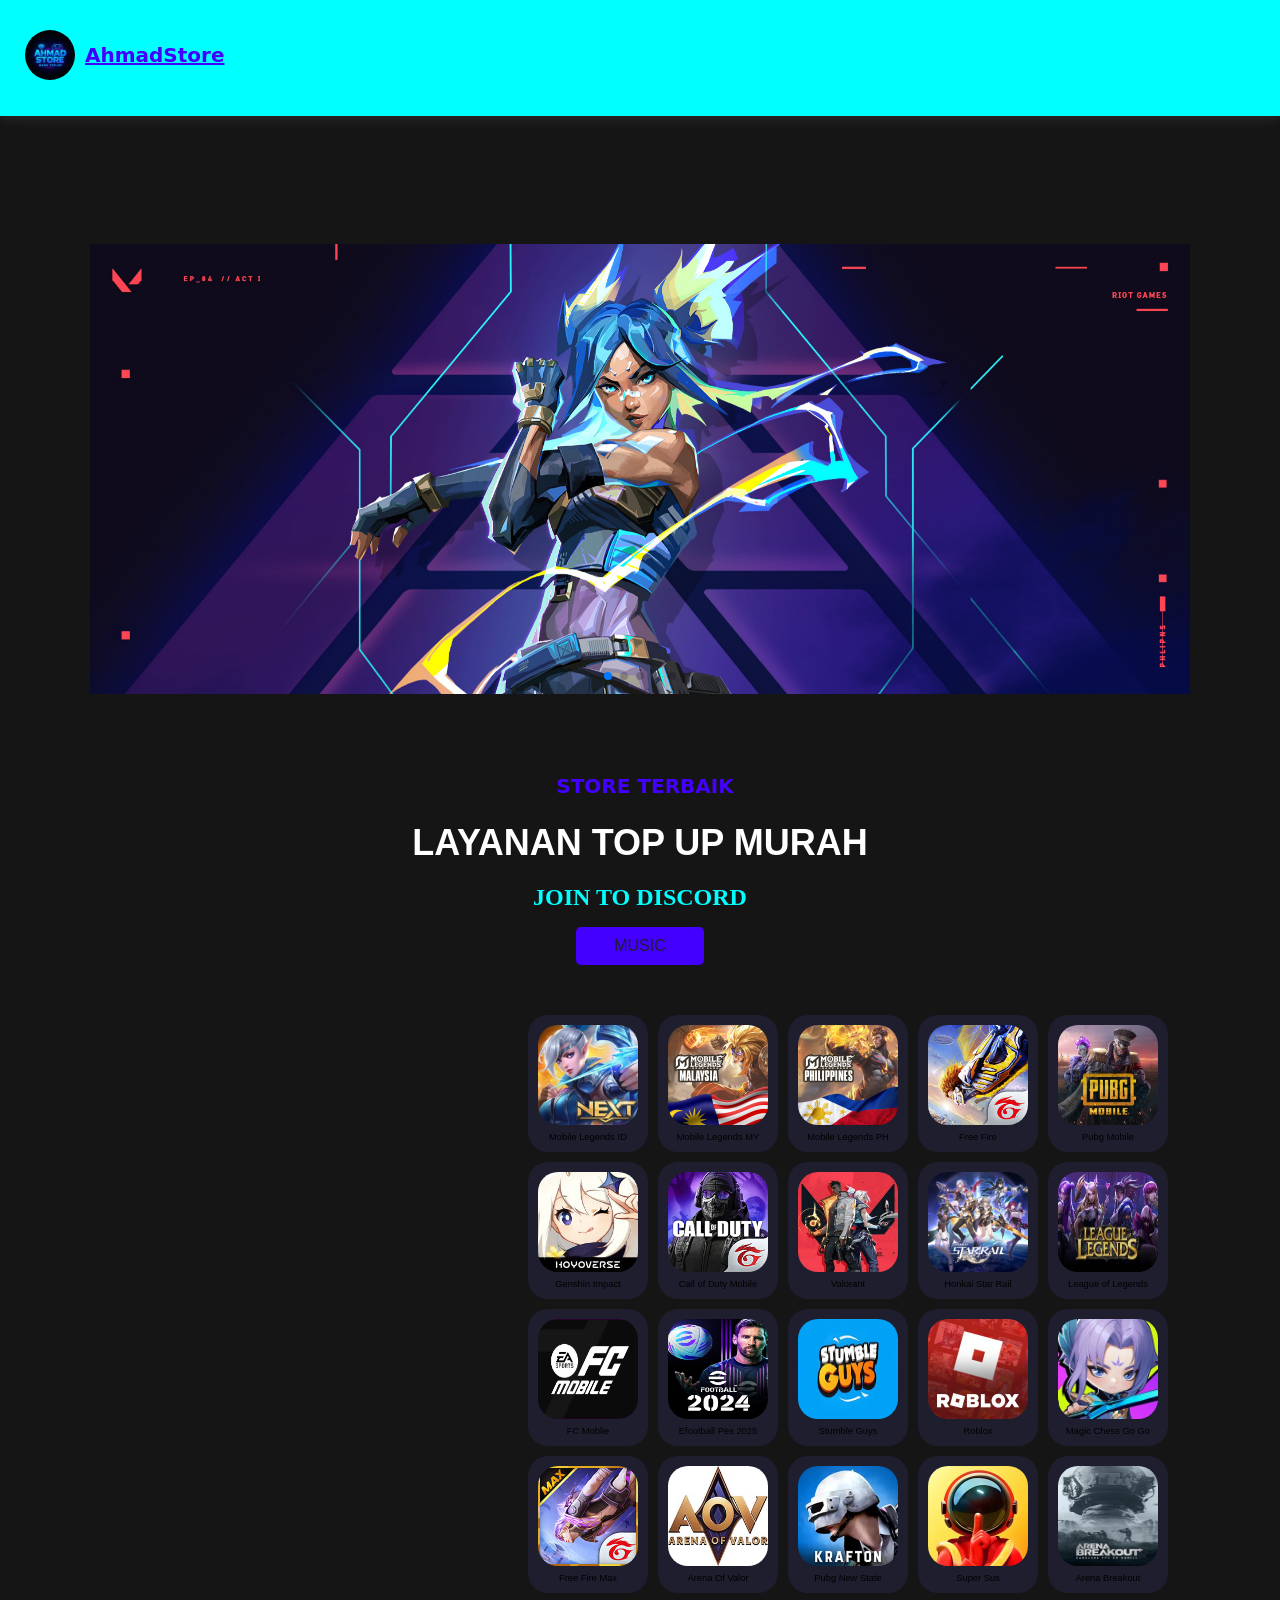
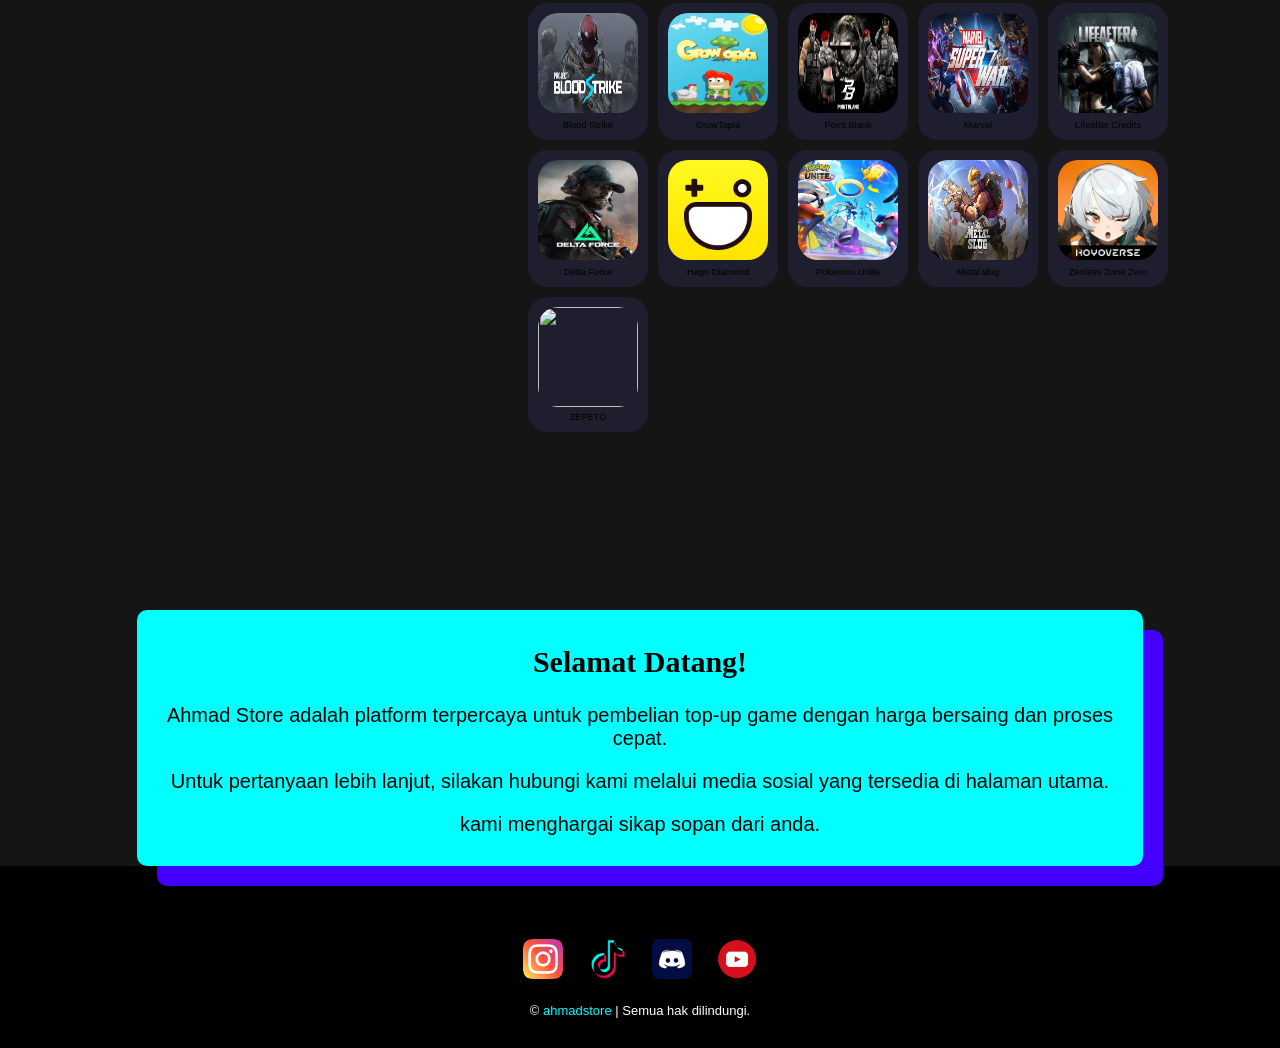
==== commit 13faf4ba: "Update index.html" ====
--- a/index.html
+++ b/index.html
@@ -2,7 +2,7 @@
 <html lang="id">
     <header>
         <div class="logo">
-            <div><img src="image/logo.png"/></div>
+            <div><img src="logo.png"/></div>
         <a href="/" class="title">AhmadStore</a>
         <div>
 </header>
@@ -10,11 +10,11 @@
         <div class="wrap">
             <div class="swiper">
                 <div class="swiper-wrapper">
-                    <div class="swiper-slide"><img src="image/1204924.jpg" alt=""></div>
-                    <div class="swiper-slide"><img src="image/stretched-1920-1080-1149777.jpg" alt=""></div>
-                    <div class="swiper-slide"><img src="image/slider-4.webp" alt=""></div>
-                    <div class="swiper-slide"><img src="image/slider-5.webp" alt=""></div>
-                    <div class="swiper-slide"><img src="image/stretched-1920-1080-1123246.jpg" alt=""></div>
+                    <div class="swiper-slide"><img src="1204924.jpg" alt=""></div>
+                    <div class="swiper-slide"><img src="stretched-1920-1080-1149777.jpg" alt=""></div>
+                    <div class="swiper-slide"><img src="slider-4.webp" alt=""></div>
+                    <div class="swiper-slide"><img src="slider-5.webp" alt=""></div>
+                    <div class="swiper-slide"><img src="stretched-1920-1080-1123246.jpg" alt=""></div>
                 </div>
         
                 <div class="swiper-pagination"></div>
@@ -25,7 +25,7 @@
     <meta name="viewport" content="width=device-width, initial-scale=2.0">
     <title>Ahmadstore</title>
     <div class="title">STORE TERBAIK</div>
-    <link rel="icon" href="image/logo.png">
+    <link rel="icon" href="logo.png">
     <link rel="stylesheet" href="style.css">
     <link rel="stylesheet" href="https://unpkg.com/swiper@8/swiper-bundle.min.css"/>
     <div class="hero-content">
@@ -39,222 +39,222 @@
 <body>
   <button class="yahiko" id="unmuteBtn">MUSIC</button>
 
-  <audio id="myAudio" src="audio/dj.mp3" autoplay muted loop></audio>
+  <audio id="myAudio" src="dj.mp3" autoplay muted loop></audio>
     <section id="populer" class="populer">
         <div class="games">
             <div class="game-item">
                 <div class="link" onclick="goToTopup('Mobile Legends ID')">
-                    <img src="image/mlbb.png" alt="">
+                    <img src="mlbb.png" alt="">
                     <div class="judul-produk">Mobile Legends ID</div>
                 </div>
             </div>
             
             <div class="game-item">
                 <div class="link" onclick="goToTopup('Mobile Legends MY')">
-                    <img src="image/mlglobal.png" alt="">
+                    <img src="mlglobal.png" alt="">
                     <div class="judul-produk">Mobile Legends MY</div>
                 </div>
             </div>
             
             <div class="game-item">
                 <div class="link" onclick="goToTopup('Mobile Legends PH')">
-                    <img src="image/mlbbph.png" alt="">
+                    <img src="mlbbph.png" alt="">
                     <div class="judul-produk">Mobile Legends PH</div>
                 </div>
             </div>
 
             <div class="game-item">
                 <div class="link" onclick="goToTopup('Free Fire')">
-                    <img src="image/ff.png" alt="">
+                    <img src="ff.png" alt="">
                     <div class="judul-produk">Free Fire</div>
                 </div>
             </div>
 
             <div class="game-item">
                 <div class="link" onclick="goToTopup('PUBG Mobile')">
-                    <img src="image/pubgm.png" alt="">
+                    <img src="pubgm.png" alt="">
                     <div class="judul-produk">Pubg Mobile</div>
                 </div>
             </div>
 
             <div class="game-item">
                 <div class="link" onclick="goToTopup('Genshin Impact')">
-                    <img src="image/GenshinImpact.png" alt="">
+                    <img src="GenshinImpact.png" alt="">
                     <div class="judul-produk">Genshin Impact</div>
                 </div>
             </div>
 
             <div class="game-item">
                 <div class="link" onclick="goToTopup('Call of Duty Mobile')">
-                    <img src="image/codm.png" alt="">
+                    <img src="codm.png" alt="">
                     <div class="judul-produk">Call of Duty Mobile</div>
                 </div>
             </div>
 
             <div class="game-item">
                 <div class="link" onclick="goToTopup('Valorant')">
-                    <img src="image/valorant.png" alt="">
+                    <img src="valorant.png" alt="">
                     <div class="judul-produk">Valorant</div>
                 </div>
             </div>
 
             <div class="game-item">
                 <div class="link" onclick="goToTopup('Honkai Star Rail')">
-                    <img src="image/hongkai.png" alt="">
+                    <img src="hongkai.png" alt="">
                     <div class="judul-produk">Honkai Star Rail</div>
                 </div>
             </div>
 
             <div class="game-item">
                 <div class="link" onclick="goToTopup('League of Legends')">
-                    <img src="image/lol.png" alt="">
+                    <img src="lol.png" alt="">
                     <div class="judul-produk">League of Legends</div>
                 </div>
             </div>
 
             <div class="game-item">
                 <div class="link" onclick="goToTopup('FC Moblie')">
-                    <img src="image/fcmobile.png" alt="">
+                    <img src="fcmobile.png" alt="">
                     <div class="judul-produk">FC Moblie</div>
                 </div>
             </div>
 
             <div class="game-item">
                 <div class="link" onclick="goToTopup('Efootball Pes 2025')">
-                    <img src="image/efootball.png" alt="">
+                    <img src="efootball.png" alt="">
                     <div class="judul-produk">Efootball Pes 2025</div>
                 </div>
             </div>
 
             <div class="game-item">
                 <div class="link" onclick="goToTopup('Stumble Guys')">
-                    <img src="image/st.png" alt="">
+                    <img src="st.png" alt="">
                     <div class="judul-produk">Stumble Guys</div>
                 </div>
             </div>
             
             <div class="game-item">
                 <div class="link" onclick="goToTopup('Roblox')">
-                    <img src="image/roblox.png" alt="">
+                    <img src="roblox.png" alt="">
                     <div class="judul-produk">Roblox</div>
                 </div>
             </div>
             
             <div class="game-item">
                 <div class="link" onclick="goToTopup('Magic Chess Go Go')">
-                    <img src="image/magic.png" alt="">
+                    <img src="magic.png" alt="">
                     <div class="judul-produk">Magic Chess Go Go</div>
                 </div>
             </div>
             
             <div class="game-item">
                 <div class="link" onclick="goToTopup('Free Fire Max')">
-                    <img src="image/ffmax.png" alt="">
+                    <img src="ffmax.png" alt="">
                     <div class="judul-produk">Free Fire Max</div>
                 </div>
             </div>
             
             <div class="game-item">
                 <div class="link" onclick="goToTopup('Arena Of Valor')">
-                    <img src="image/aov.png" alt="">
+                    <img src="aov.png" alt="">
                     <div class="judul-produk">Arena Of Valor</div>
                 </div>
             </div>
             
             <div class="game-item">
                 <div class="link" onclick="goToTopup('Pubg New State')">
-                    <img src="image/pubgnew.png" alt="">
+                    <img src="pubgnew.png" alt="">
                     <div class="judul-produk">Pubg New State</div>
                 </div>
             </div>
             
             <div class="game-item">
                 <div class="link" onclick="goToTopup('Super Sus')">
-                    <img src="image/supersus.png" alt="">
+                    <img src="supersus.png" alt="">
                     <div class="judul-produk">Super Sus</div>
                 </div>
             </div>
             
             <div class="game-item">
                 <div class="link" onclick="goToTopup('Arena Breakout')">
-                    <img src="image/arenabreakout.png" alt="">
+                    <img src="arenabreakout.png" alt="">
                     <div class="judul-produk">Arena Breakout</div>
                 </div>
             </div>
             
             <div class="game-item">
                 <div class="link" onclick="goToTopup('Blood Strike')">
-                    <img src="image/bloodstrike.png" alt="">
+                    <img src="bloodstrike.png" alt="">
                     <div class="judul-produk">Blood Strike</div>
                 </div>
             </div>
             
             <div class="game-item">
                 <div class="link" onclick="goToTopup('GrowTopia')">
-                    <img src="image/growtopia.png" alt="">
+                    <img src="growtopia.png" alt="">
                     <div class="judul-produk">GrowTopia</div>
                 </div>
             </div>
             
             <div class="game-item">
                 <div class="link" onclick="goToTopup('Point Blank')">
-                    <img src="image/pointblank.png" alt="">
+                    <img src="pointblank.png" alt="">
                     <div class="judul-produk">Point Blank</div>
                 </div>
             </div>
             
             <div class="game-item">
                 <div class="link" onclick="goToTopup('Marvel')">
-                    <img src="image/marvel.png" alt="">
+                    <img src="marvel.png" alt="">
                     <div class="judul-produk">Marvel</div>
                 </div>
             </div>
             
            <div class="game-item">
                 <div class="link" onclick="goToTopup('Lifeafter Credits')">
-                    <img src="image/lifeafter.png" alt="">
+                    <img src="lifeafter.png" alt="">
                     <div class="judul-produk">Lifeafter Credits</div>
                 </div>
             </div>
             
             <div class="game-item">
                 <div class="link" onclick="goToTopup('Delta Force')">
-                    <img src="image/deltaforce.png" alt="">
+                    <img src="deltaforce.png" alt="">
                     <div class="judul-produk">Delta Force</div>
                 </div>
             </div>
             
             <div class="game-item">
                 <div class="link" onclick="goToTopup('Hago Diamond')">
-                    <img src="image/hago.png" alt="">
+                    <img src="hago.png" alt="">
                     <div class="judul-produk">Hago Diamond</div>
                 </div>
             </div>
             
             <div class="game-item">
                 <div class="link" onclick="goToTopup('Pokemon Unite')">
-                    <img src="image/pokemon.png" alt="">
+                    <img src="pokemon.png" alt="">
                     <div class="judul-produk">Pokemon Unite</div>
                 </div>
             </div>
             
             <div class="game-item">
                 <div class="link" onclick="goToTopup('Metal Slug')">
-                    <img src="image/metal.png" alt="">
+                    <img src="metal.png" alt="">
                     <div class="judul-produk">Metal slug</div>
                 </div>
             </div>
             
             <div class="game-item">
                 <div class="link" onclick="goToTopup('Zenless Zone Zero')">
-                    <img src="image/zenless.png" alt="">
+                    <img src="zenless.png" alt="">
                     <div class="judul-produk">Zenless Zone Zero</div>
                 </div>
             </div>
             
             <div class="game-item">
                 <div class="link" onclick="goToTopup('ZEPETO')">
-                    <img src="image/zepito.png" alt="">
+                    <img src="zepito.png" alt="">
                     <div class="judul-produk">ZEPETO</div>
                 </div>
             </div>
@@ -275,10 +275,10 @@
    <footer>
     <div class="sosmed">
       <h1>Ikuti Kami</h1>
-      <a href="https://www.instagram.com/call.me.mad_"><img src="image/ig.png" alt="Instagram"></a>
-      <a href="https://tiktok.com/@ahmad_amrullah12"><img src="image/tt.png" alt="TikTok"></a>
-      <a href="https://discord.gg/pJrTTvEG9v"><img src="image/dc.png" alt="Discord"></a>
-      <a href="https://youtube.com/@ahmadamrullah12"><img src="image/yt.png" alt="YouTube"></a>
+      <a href="https://www.instagram.com/call.me.mad_"><img src="ig.png" alt="Instagram"></a>
+      <a href="https://tiktok.com/@ahmad_amrullah12"><img src="tt.png" alt="TikTok"></a>
+      <a href="https://discord.gg/pJrTTvEG9v"><img src="dc.png" alt="Discord"></a>
+      <a href="https://youtube.com/@ahmadamrullah12"><img src="yt.png" alt="YouTube"></a>
     </div>
     <div class="copyright">
       &copy; <a href="https://discord.gg/pJrTTvEG9v">ahmadstore</a> | Semua hak dilindungi.
